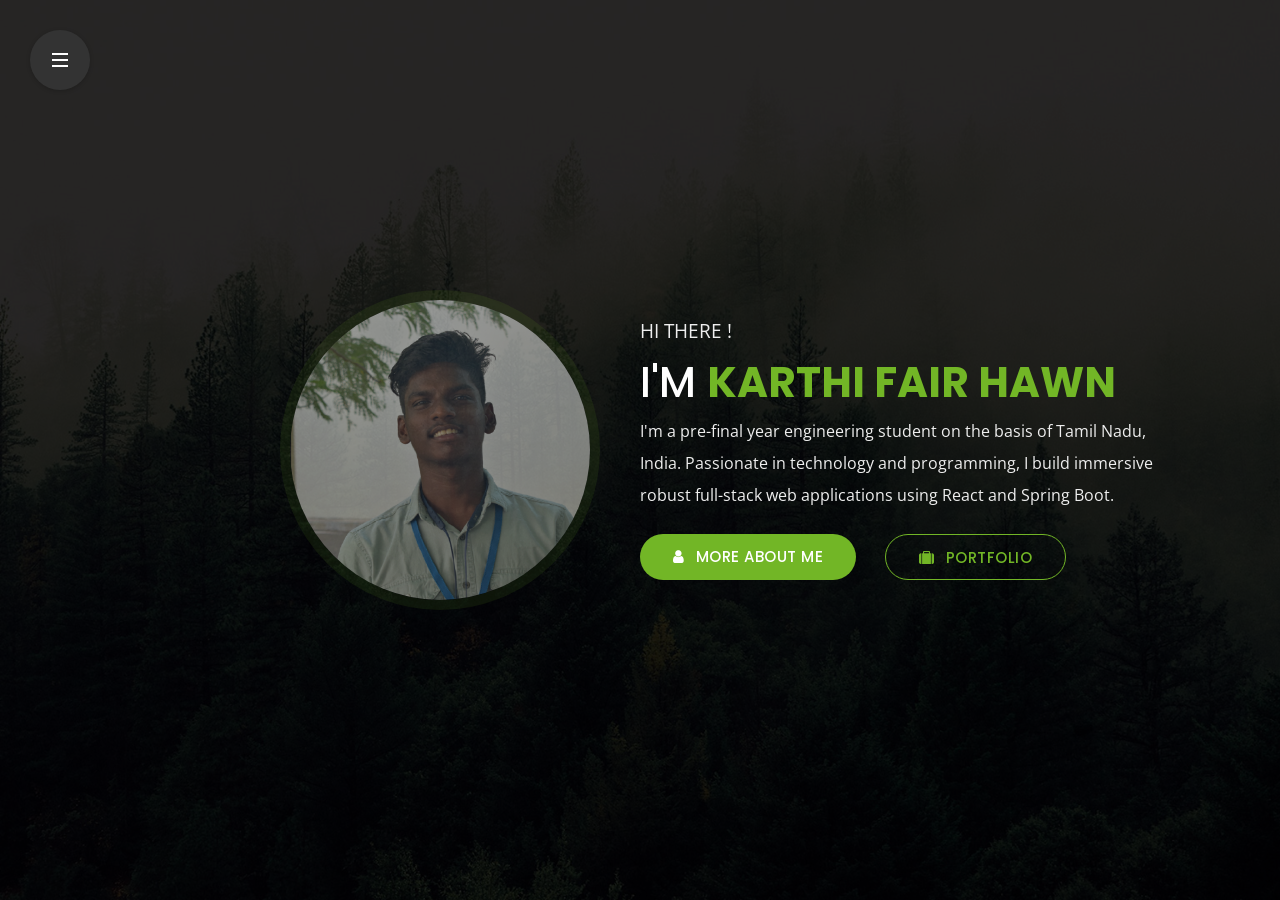
==== Archieve2/index.html @ a0a65388 "Portfolio Version Change" ====
﻿<!DOCTYPE html>
<html lang="en">


<!-- Mirrored from slimhamdi.net/istanbul/demos/index-left-image-light.html by HTTrack Website Copier/3.x [XR&CO'2014], Mon, 26 Apr 2021 11:58:44 GMT -->
<!-- Template Credits to slimhamdi.net/istanbul/demos/index-left-image-light.html  -->
<head>
    <meta charset="utf-8">
    <title>Karthi Fair Hawn</title>
    <meta name="viewport" content="width=device-width, initial-scale=1">

    <!-- Template Google Fonts -->
    <link href="https://fonts.googleapis.com/css?family=Poppins:400,400i,500,500i,600,600i,700,700i,800,800i,900,900i" rel="stylesheet">
    <link href="https://fonts.googleapis.com/css?family=Open+Sans:300,400,600,700" rel="stylesheet">

    <!-- Template CSS Files -->
    <link type="text/css" media="all" href="css/bootstrap.min.css" rel="stylesheet">
    <link type="text/css" media="all" href="css/jquery.animatedheadline.css" rel="stylesheet">
    <link type="text/css" media="all" href="css/font-awesome.min.css" rel="stylesheet">
    <link type="text/css" media="all" href="css/style.css" rel="stylesheet">
    <link type="text/css" media="all" href="css/skins/green.css" rel="stylesheet">
    <!-- Template JS Files -->
    <script src="js/modernizr.js"></script>


</head>

<body class="light dark-header bgimage">
    <div class="page">
        <!-- Live Style Switcher Starts - demo only -->
        
        <!-- Live Style Switcher Ends - demo only -->
        <!-- Header Starts -->
    <header id="header">
		<div class="nav-container">
			<div>
				<!-- Mobile Navigation Starts -->
				<ul id="nav" class="navigation">
					<li class="active">
						<div>
							<a id="link-home" href="#home" class="active">
								<i class="fa fa-home"></i><span>Home</span>
							</a>
						</div>
					</li>
					<li>
						<div>
							<a id="link-about" href="#about">
								<i class="fa fa-user"></i><span>About me</span>
							</a>
						</div>
					</li>
					<li>
						<div>
							<a id="link-work" href="#work">
								<i class="fa fa-briefcase"></i><span>my Portfolio</span>
							</a>
						</div>
					</li>
					<li>
						<div>
							<a id="link-contact" href="#contact">
								<i class="fa fa-envelope-open"></i><span>get in touch</span>
							</a>
						</div>
					</li>
					<li>
						<div>
							<a id="link-blog" href="#blog">
								<i class="fa fa-comments"></i><span>my Blog</span>
							</a>
						</div>
					</li>
				</ul>
				<!-- Mobile Navigation Ends -->
			</div>
		</div>
		<!-- Stretchy Navigation Starts -->
		<div class="cd-stretchy-nav lighter">
			<a class="cd-nav-trigger" href="#0">
				<span aria-hidden="true"></span>
			</a>
			<ul class="stretchy-nav">
				<li class="active"><a class="home" href="#home"><span>Home</span></a></li>
				<li><a href="#about"><span>About</span></a></li>
				<li><a href="#works"><span>Portfolio</span></a></li>
				<li><a href="#contact"><span>Contact</span></a></li>
				<li><a href="#blog"><span>Videos</span></a></li>
			</ul>
			<span aria-hidden="true" class="stretchy-nav-bg"></span>
		</div>
		<!-- Stretchy Navigation Ends -->
    </header>
    <!-- Header Ends -->
        <!-- Main Content Starts -->
        <main id="main">
            <!-- Back To Home Starts [ONLY MOBILE] -->
            <span class="back-mobile" id="back-mobile"><i class="fa fa-arrow-left"></i></span>
            <!-- Back To Home Ends [ONLY MOBILE] -->
            <!-- Home Section Starts -->
            <section id="home" class="active">
                <!-- Text Rotator Starts -->
                <div class="main-text-container">
					<div style="color: rgba(255, 255, 255, 0.7)"><img style="z-index: 1;opacity:0.6;" class="leftimagepicture" src="img/leftimage-light.png" alt="" /></div>
                    <div class="main-text" id="selector">
                        <h3>Hi there !</h3>
                        <h1 class="ah-headline">
					I'm
						<span class="ah-words-wrapper">
							<b class="is-visible">Karthi Fair Hawn</b>
							<b>a web developer</b>
							<b>a java coder</b>							
						</span>
					</h1>
                        <p>I'm a pre-final year engineering student on the basis of Tamil Nadu, India. Passionate in technology and programming, I build immersive robust full-stack web applications using React and Spring Boot.</p>
                        <div class="call-to-actions-home">
                            <div class="text-left">
                                <a href="#about" class="btn link-portfolio-one"><span><i class="fa fa-user"></i>more about me</span></a>
                                <a href="#work" class="btn btn-secondary link-portfolio-two"><span><i class="fa fa-suitcase"></i>portfolio</span></a>
                            </div>
                        </div>
                    </div>
                </div>
                <!-- Text Rotator Ends -->
            </section>
            <!-- Home Section Ends -->
            <!-- About Section Starts -->
            <section id="about">
                <!-- Main Heading Starts -->
                <div class="container page-title text-center">
                    <h2 class="text-center">about <span>me</span></h2>
                    <span class="title-head-subtitle">It’s not a bug. It’s an undocumented feature!</span>
                </div>
                <!-- Main Heading Ends -->
                <div class="container infos">
                    <div class="row personal-info">
                        <!-- Personal Infos Starts -->
                        <div class="col-xl-6 col-lg-6 col-md-12 col-sm-12">
							<div class="image-container">
								<img class="img-fluid d-block" src="img/mine.jpeg"  alt="" />
							</div>
							<p  class="d-block d-md-none">I'm a pre-final year engineering student on the basis of Tamil Nadu, India. Passionate in technology and programming, I build immersive robust full-stack web applications using React and Spring Boot.</p>
						</div>
						<div class="row col-xl-6 col-lg-6 col-md-12">
							<div class="col-xl-6 col-lg-6 col-md-6 col-sm-6">
								<ul class="list-1">
									<li>
										<h6><span class="font-weight-600">First Name</span>Karthi</h6>
									</li>
									<li>
										<h6><span class="font-weight-600">Last Name</span>Fair Hawn</h6>
									</li>
									<li>
										<h6><span class="font-weight-600">Birthdate</span>16 AUG 2002</h6>
									</li>
									<li>
										<h6><span class="font-weight-600">Nationality</span>India</h6>
									</li>
									<!-- <li>
										<h6><span class="font-weight-600">Working on</span>Mistral Solutions(Intern)</h6>
									</li> -->
									
								</ul>
							</div>
							<div class="col-xl-6 col-lg-6 col-md-6 col-sm-6">
								<ul class="list-2">
									<li>
										<h6><span class="font-weight-600">Freelance</span>Available</h6>
									</li>
									<li>
										<h6><span class="font-weight-600">Langages</span>English, Tamil</h6>
									</li>
									<li>
										<h6><span class="font-weight-600">Phone</span>+91 883-885-4240</h6>
									</li>
									<li>
										<h6><span class="font-weight-600">Email</span>karthifairhawn@gmail.com</h6>
									</li>
									<li>
										<h6><span class="font-weight-600">Place</span>Kadayanallur, Tenkasi</h6>
									</li>								
								</ul>
							</div>
							<div class="col-12 resume-btn-container">
								<a href="my_cv.pdf" class="btn btn-resume"><span><i class="fa fa-download"></i>download my cv</span></a>
							</div>
						</div>
                        <!-- Personal Infos Ends -->
                    </div>
                </div>
                <!-- Download CV Starts -->
                <div class="container col-12 mx-auto text-center">
                    <hr class="about-section" />
                </div>
                <!-- Download CV Ends -->
                <!-- Resume Starts -->
                <div class="resume-container">
                    <div class="container">
                        <div class="row">
                            <!-- Experience Starts -->
                            <div class="col-xl-6 col-lg-6 col-md-6">
                                <h2 class="font-weight-600 uppercase title-section">experience</h2>
                                <div class="resume-items">
                                    <!-- Item Starts -->
                                    <div class="item">
                                        <span class="bullet"></span>
                                        <div class="card">
                                            <div class="card-header">
                                                <span class="year"><i class="fa fa-calendar"></i><i class="fa fa-caret-right"></i>April 2021 - June 2021</span>
                                                <span class="d-block font-weight-400 uppercase">
												Full Stack Web Developer  
												<span class="separator"></span>
                                                <span class="font-weight-700">PRASHNOTTAR private ltd.</span>
                                                </span>
                                            </div>
                                            <div class="card-body">
                                                <p>Here at Prashnottar worked with PHP,MySQL and Ajax in Prashnottar's students dashboard. Succesfully published two modules (Practice and Mock test), also worked in some content making for the dashboard.</p>
                                            </div>
                                        </div>
                                    </div>
                                    <!-- Item Ends -->
                                    <!-- Item Starts -->
                                    <div class="item">
                                        <span class="bullet"></span>
                                        <div class="card">
                                            <div class="card-header">
                                                <span class="year"><i class="fa fa-calendar"></i><i class="fa fa-caret-right"></i>November 2021 - April 2022</span>
                                                <span class="d-block font-weight-400 uppercase">
												Software Developer Intern
												<span class="separator"></span>
                                                <span class="font-weight-700">Mistral Solutions.</span>
                                                </span>
                                            </div>
                                            <div class="card-body">
                                                <p>For the first month worked with react and some api's, then later moved on to Robot Operating System there developed a clone of turtle simulator and now working on object detection using Python opencv.</p>
                                            </div>
                                        </div>
                                    </div>
                                    <!-- Item Ends -->
                                    <!-- Item Starts -->
                                    <div class="item">
                                        <span class="bullet"></span>
                                        <div class="card">
                                            <div class="card-header">
                                                <span class="year"><i class="fa fa-calendar"></i><i class="fa fa-caret-right"></i>September 2022 - Present</span>
                                                <span class="d-block font-weight-400 uppercase">
												Project Trainee 
												<span class="separator"></span>
                                                <span class="font-weight-700">ZOHO Corporation, Chennai</span>
                                                </span>
                                            </div>
                                            <div class="card-body">
                                                <p>Took the journey as Project Trainee in `CRM Plus` team which one of great prodcut of Zoho and facing challenging problems on the go.</p>
                                            </div>
                                        </div>
                                    </div>

                                    <div class="item" >
                                        <span class="bullet"></span>
                                        <div class="card" style="color: rgba(0,0,0,0.3)">
                                            <div class="card-header">
                                                <span class="year"><i class="fa fa-calendar"></i><i class="fa fa-caret-right"></i>20XX - 20XX</span>
                                                <span class="d-block font-weight-400 uppercase">
												    Wait for it.
												<span class="separator"></span>
                                                <span class="font-weight-700">Privacy Prevention.</span>
                                                </span>
                                            </div>
                                            <div class="card-body">
                                                <p>The upcoming is preparing on workshop, getting nos, hydralyics, stingers and much more.</p>
                                            </div>
                                        </div>
                                    </div>


                                    <!-- Item Ends -->
                                    <!-- Item Starts -->
                                    <!-- <div class="item">
                                        <span class="bullet"></span>
                                        <div class="card">
                                            <div class="card-header">
                                                <span class="year"><i class="fa fa-calendar"></i><i class="fa fa-caret-right"></i>2010 - 2014</span>
                                                <span class="d-block font-weight-400 uppercase">
												Consultant
												<span class="separator"></span>
                                                <span class="font-weight-700">Google</span>
                                                </span>
                                            </div>
                                            <div class="card-body">
                                                <p>Lorem ipsum dolor sit amet, consectetuer adipiscing elit, sed diam nonummy nibh euismod tincidunt ut laoreet diam nonummy.</p>
                                            </div>
                                        </div>
                                    </div> -->
                                    <!-- Item Ends -->
                                </div>

                            </div>
                            <!-- Experience Ends -->
                            <!-- Education Starts -->
                            <div class="col-xl-6 col-lg-6 col-md-6 skills-container">
                                <h2 class="font-weight-600 uppercase title-section">Education</h2>
                                <div class="resume-items">
                                    <!-- Item Starts -->
                                    <div class="item">
                                        <span class="bullet"></span>
                                        <div class="card">
                                            <div class="card-header">
                                                <span class="year"><i class="fa fa-calendar"></i><i class="fa fa-caret-right"></i>2019 - 2023(Expected) </span>
                                                <span class="d-block font-weight-400 uppercase">
												B.E computer science and engineering (8.14 CGPA)
												<span class="separator"></span>
                                                <span class="font-weight-700">National Engineering College, Kovilpatti</span>
                                                </span>
                                            </div>
                                            <!-- <div class="card-body">
                                                <p>Lorem ipsum dolor sit amet, consectetuer adipiscing elit, sed diam nonummy nibh euismod tincidunt ut laoreet diam nonummy.</p>
                                            </div> -->
                                        </div>
                                    </div>
                                    <!-- Item Ends -->
                                    <!-- Item Starts -->
                                    <div class="item">
                                        <span class="bullet"></span>
                                        <div class="card">
                                            <div class="card-header">
                                                <span class="year"><i class="fa fa-calendar"></i><i class="fa fa-caret-right"></i>2016 - 2017</span>
                                                <span class="d-block font-weight-400 uppercase">
												SSLC  (81.5%)
												<span class="separator"></span>
                                                <span class="font-weight-700">Bharath Montessori Matric Hr.Sec School, Courtallam, Tamil Nadu 
                                                </span>
                                                </span>
                                            </div>
                                            <!-- <div class="card-body">
                                                <p>Lorem ipsum dolor sit amet, consectetuer adipiscing elit, sed diam nonummy nibh euismod tincidunt ut laoreet diam nonummy.</p>
                                            </div> -->
                                        </div>
                                    </div>
                                    <!-- Item Ends -->
                                    <!-- Item Starts -->
                                    <div class="item">
                                        <span class="bullet"></span>
                                        <div class="card">
                                            <div class="card-header">
                                                <span class="year"><i class="fa fa-calendar"></i><i class="fa fa-caret-right"></i>2018 - 2019</span>
                                                <span class="d-block font-weight-400 uppercase">
												HSC  (75.5%)
												<span class="separator"></span>
                                                <span class="font-weight-700">Bharath Montessori Matric Hr.Sec School, Courtallam, Tamil Nadu 
                                                </span>
                                                </span>
                                            </div>
                                            <!-- <div class="card-body">
                                                <p>Lorem ipsum dolor sit amet, consectetuer adipiscing elit, sed diam nonummy nibh euismod tincidunt ut laoreet diam nonummy.</p>
                                            </div> -->
                                        </div>
                                    </div>
                                    <!-- Item Ends -->
                                </div>
                            </div>
                            <!-- Education Ends -->
                        </div>
                        <!-- Skills Starts -->
                        <div class="row">
                            <!-- Skill Bar Starts -->
                            <div class="col-12">
                                <h2 class="font-weight-600 uppercase title-section skills-title">skills</h2>
                            </div>
							<!-- Skill Bar Starts -->
                            <div class="col-12 col-sm-6 col-md-4">
                                <span class="skill-text">HTML/CSS</span>
                                <div class="chart-bar">
                                    <span class="item-progress" data-percent="75" style="width: 75%;"></span>
                                    <span class="percent" style="right: calc(25% - 21px);">75%<div class="arrow"></div></span>
                                </div>
                            </div>
                            <!-- Skill Bar Ends -->
                            <!-- Skill Bar Starts -->
                            <div class="col-12 col-sm-6 col-md-4">
                                <span class="skill-text">javascript</span>
                                <div class="chart-bar">
                                    <span class="item-progress" data-percent="60" style="width: 60%;"></span>
                                    <span class="percent" style="right: calc(40% - 21px);">60%<div class="arrow"></div></span>
                                </div>
                            </div>
                            <!-- Skill Bar Ends -->
                            <!-- Skill Bar Starts -->
                            <div class="col-12 col-sm-6 col-md-4">
                                <span class="skill-text">Spring Boot</span>
                                <div class="chart-bar">
                                    <span class="item-progress" data-percent="75" style="width: 75%;"></span>
                                    <span class="percent" style="right: calc(25% - 21px);">75%<div class="arrow"></div></span>
                                </div>
                            </div>
                            <!-- Skill Bar Ends -->
                            <!-- Skill Bar Starts -->
                            <div class="col-12 col-sm-6 col-md-4">
                                <span class="skill-text">Bootstrap</span>
                                <div class="chart-bar">
                                    <span class="item-progress" data-percent="65" style="width: 65%;"></span>
                                    <span class="percent" style="right: calc(35% - 21px);">65%<div class="arrow"></div></span>
                                </div>
                            </div>
                            <!-- Skill Bar Ends -->
                            <!-- Skill Bar Starts -->
                            <div class="col-12 col-sm-6 col-md-4">
                                <span class="skill-text">PHP</span>
                                <div class="chart-bar">
                                    <span class="item-progress" data-percent="60" style="width: 60%;"></span>
                                    <span class="percent" style="right: calc(40% - 21px);">60%<div class="arrow"></div></span>
                                </div>
                            </div>
                            <!-- Skill Bar Ends -->
                            <!-- Skill Bar Starts -->
                            <div class="col-12 col-sm-6 col-md-4">
                                <span class="skill-text">React JS</span>
                                <div class="chart-bar">
                                    <span class="item-progress" data-percent="80" style="width: 80%;"></span>
                                    <span class="percent" style="right: calc(20% - 21px);">80%<div class="arrow"></div></span>
                                </div>
                            </div>
                            <!-- Skill Bar Ends -->
							<!-- Skill Bar Starts -->
                            <div class="col-12 col-sm-6 col-md-4">
                                <span class="skill-text">Penetration Testing</span>
                                <div class="chart-bar">
                                    <span class="item-progress" data-percent="60" style="width: 60%;"></span>
                                    <span class="percent" style="right: calc(40% - 21px);">60%<div class="arrow"></div></span>
                                </div>
                            </div>
                            <!-- Skill Bar Ends -->
							<!-- Skill Bar Starts -->
                            <div class="col-12 col-sm-6 col-md-4">
                                <span class="skill-text">Linux</span>
                                <div class="chart-bar">
                                    <span class="item-progress" data-percent="75" style="width: 75%;"></span>
                                    <span class="percent" style="right: calc(25% - 21px);">75%<div class="arrow"></div></span>
                                </div>
                            </div>
                            <!-- Skill Bar Ends -->
                            
							<!-- Skill Bar Starts -->
                            <div class="col-12 col-sm-6 col-md-4">
                                <span class="skill-text">Java</span>
                                <div class="chart-bar">
                                    <span class="item-progress" data-percent="80" style="width: 80%;"></span>
                                    <span class="percent" style="right: calc(20% - 21px);">80%<div class="arrow"></div></span>
                                </div>
                            </div>
                            <!-- Skill Bar Ends -->
                        </div>
                        <!-- Skills Starts -->
                    </div>

                    <!-- Resume Ends -->
                </div>
            </section>
            <!-- About Section Ends -->
            <!-- Portfolio Section Starts -->
            <section id="work">
                <div class="portfolio-container">
                    <!-- Main Heading Starts -->
                    <div class="container page-title text-center">
                        <h2 class="text-center">my <span>portfolio</span></h2>
						<span class="title-head-subtitle">All of the below projects are available at my gtihub - @karthifairhawn</span>
                    </div>
                    <!-- Main Heading Ends -->
                    <div class="portfolio-section">
                        <div class="container cd-container">
                            <div>
                                <!-- Portfolio Items Starts -->
                                <ul class="row" id="portfolio-items">
                                    <!-- Portfolio Item Starts -->
                                    <li class="col-12 col-md-6 col-lg-4">
                                        <a href="#0" data-type="project-1">
                                            <img style="height:185px;width:100%"  src="img/projects/Projects/gomus.png" alt="Project" class="img-fluid">
                                            <div><span>Chatting Application</span>
                                            </div>
                                        </a>
                                    </li>
                                    <!-- Portfolio Item Ends -->
                                    <!-- Portfolio Item Starts -->
                                    <li class="col-12 col-md-6 col-lg-4">
                                        <a href="#0" data-type="weather-app">
                                            <img style="border: 1px solid #252525;height:185px" src="img/projects/Projects/weather.png" alt="Project" class="img-fluid">
                                            <div><span>Weather App</span>
                                            </div>
                                        </a>
                                    </li>
                                    <!-- Portfolio Item Ends -->
                                    <!-- Portfolio Item Starts -->
                                    <li class="col-12 col-md-6 col-lg-4">
                                        <a href="#0" data-type="pizza">
                                            <img src="img/projects/Projects/pizza.png" alt="Project" class="img-fluid">
                                            <div><span>Pizza Store</span>
                                            </div>
                                        </a>
                                    </li>
                                    <!-- Portfolio Item Ends -->
                                    <!-- Portfolio Item Starts -->
                                    <li class="col-12 col-md-6 col-lg-4">
                                        <a href="#0" data-type="node-live-chat">
                                            <img src="img/projects/Projects/fundsho.png" alt="Project" class="img-fluid">
                                            <div><span>Fundraising App</span></div>
                                        </a>
                                    </li>
                                    <!-- Portfolio Item Ends -->       
                                    <li class="col-12 col-md-6 col-lg-4">
                                        <a href="#0" data-type="alumni-event-management">
                                            <img src="img/projects/Projects/alumni.png" alt="Project" class="img-fluid">
                                            <div><span>Alumni Event Management</span></div>
                                        </a>
                                    </li>

                                    <li class="col-12 col-md-6 col-lg-4">
                                        <a href="#0" data-type="fundsho-api">
                                            <img src="img/projects/Projects/fundsho-api.png" alt="Project" class="img-fluid">
                                            <div><span>Rest API for Crowdfunding App</span></div>
                                        </a>
                                    </li>
                                    <!-- Portfolio Item Ends -->                               
                                </ul>
                                <!-- Portfolio Items Ends -->
                            </div>
                        </div>
                    </div>
					<!-- PORTFOLIO OVERLAY STARTS -->
					<div class="portfolio-overlay"></div>
					<!-- PORTFOLIO OVERLAY ENDS -->
                </div>
                <!-- Portfolio Project Content Starts -->
                <div class="project-info-container project-1">
                    <!-- Main Content Starts -->
                    <div class="project-info-main-content">
                        <img src="img/projects/Projects/gomus.png" alt="Project Image">
                    </div>
                    <!-- Main Content Ends -->
                    <!-- Project Details Starts -->
                    <div class="projects-info row">
                        <div class="col-12 col-sm-6 p-none">
                            <h3 class="font-weight-600 uppercase">PHP Chat App</h3>
                            <ul class="project-details">
                                <li><i class="fa fa-file-text-o"></i><span class="font-weight-400 project-label"> Project </span>: <span class="font-weight-600 uppercase">Live Chat App</span>
                                </li>
                                <li><i class="fa fa-user-o"></i><span class="font-weight-400 project-label"> Design Idea </span>: <span class="font-weight-600 uppercase">Youtube : Nepal Coder</span>
                                </li>
                                <li><i class="fa fa-hourglass-o"></i><span class="font-weight-400 project-label"> Duration </span>: <span class="font-weight-600 uppercase">1 month</span>
                                </li>
                                <li><i class="fa fa-code"></i> <span class="font-weight-400 project-label"> Technologies</span> : <span class="font-weight-600 uppercase">PHP, Ajax, MySQL</span>
                                </li>

                            </ul>
                            <a href="https://phpchatapp.karthifairhawn.in" class="btn"><span><i class="fa fa-external-link"></i>preview</span></a>
                        </div>
                        <div class="col-6 p-none text-right">
                            <a href="#" class="btn btn-secondary close-project"><span><i class="fa fa-close"></i>Close</span></a>
                        </div>
                    </div>
                    <!-- Project Details Ends -->
                </div>

                <div class="project-info-container weather-app">
                    <!-- Main Content Starts -->
                    <div class="project-info-main-content">
                        <img src="img/projects/Projects/weather.png" alt="Project Image">
                    </div>
                    <!-- Main Content Ends -->
                    <!-- Project Details Starts -->
                    <div class="projects-info row">
                        <div class="col-12 col-sm-6 p-none">
                            <h3 class="font-weight-600 uppercase">Weather App</h3>
                            <ul class="project-details">
                                <li><i class="fa fa-file-text-o"></i><span class="font-weight-400 project-label"> Project </span>: <span class="font-weight-600 uppercase">React Weather App</span>
                                </li>
                                <li><i class="fa fa-user-o"></i><span class="font-weight-400 project-label"> Github </span>: <span class="font-weight-600 uppercase"> <a href=https://github.com/karthifairhawn/Weather-Forecasting-React""> Open Git</a></span>
                                </li>
                                <li><i class="fa fa-hourglass-o"></i><span class="font-weight-400 project-label"> Build on </span>: <span class="font-weight-600 uppercase">Mistral Internship</span>
                                </li>
                                <li><i class="fa fa-code"></i> <span class="font-weight-400 project-label"> Technologies</span> : <span class="font-weight-600 uppercase">Node,React and Open Weather API</span>
                                </li>

                            </ul>
                            <a href="http://forecast.karthifairhawn.in/" class="btn"><span><i class="fa fa-external-link"></i>preview</span></a>
                        </div>
                        <div class="col-6 p-none text-right">
                            <a href="#" class="btn btn-secondary close-project"><span><i class="fa fa-close"></i>Close</span></a>
                        </div>
                    </div>
                    <!-- Project Details Ends -->
                </div>

                <div class="project-info-container pizza">
                    <!-- Main Content Starts -->
                    <div class="project-info-main-content">
                        <img src="img/projects/Projects/pizza.png" alt="Project Image">
                    </div>
                    <!-- Main Content Ends -->
                    <!-- Project Details Starts -->
                    <div class="projects-info row">
                        <div class="col-12 col-sm-6 p-none">
                            <h3 class="font-weight-600 uppercase">Simple Pizza Store</h3>
                            <ul class="project-details">
                                <li><i class="fa fa-file-text-o"></i><span class="font-weight-400 project-label"> Description </span>: <span class="font-weight-600 uppercase">Made simple pizza app to understand the basics of PHP and MySQL.</span>
                                </li>
                                <li><i class="fa fa-user-o"></i><span class="font-weight-400 project-label"> Github </span>: <span class="font-weight-600 uppercase"> <a href="https://github.com/karthifairhawn/Pizza_Store_PHP"> Open Git</a></span>
                                </li>
                                <li><i class="fa fa-hourglass-o"></i><span class="font-weight-400 project-label"> Build on </span>: <span class="font-weight-600 uppercase">Tutorial by The Net Ninja</span>
                                </li>
                                <li><i class="fa fa-code"></i> <span class="font-weight-400 project-label"> Technologies</span> : <span class="font-weight-600 uppercase">PHP and MySQL</span>
                                </li>

                            </ul>
                            <a href="http://pizza.karthifairhawn.in/" class="btn"><span><i class="fa fa-external-link"></i>preview</span></a>
                        </div>
                        <div class="col-6 p-none text-right">
                            <a href="#" class="btn btn-secondary close-project"><span><i class="fa fa-close"></i>Close</span></a>
                        </div>
                    </div>
                    <!-- Project Details Ends -->
                </div>

                <div class="project-info-container node-live-chat">
                    <!-- Main Content Starts -->
                    <div class="project-info-main-content">
                        <img src="img/projects/Projects/fundsho.png" alt="Project Image">
                    </div>
                    <!-- Main Content Ends -->
                    <!-- Project Details Starts -->
                    <div class="projects-info row">
                        <div class="col-12 col-sm-6 p-none">
                            <h3 class="font-weight-600 uppercase">Educational Crowdfunding.</h3>
                            <ul class="project-details">
                                <li><i class="fa fa-file-text-o"></i><span class="font-weight-400 project-label"> Description </span>: <span class="font-weight-600 uppercase">A prototype where users can raise new request for donation and all other users can donate to a particular user. Integerated with a wallet for better fund transaction. </span>
                                </li>

                                <li><i class="fa fa-user-o"></i><span class="font-weight-400 project-label"> Github </span>: <span class="font-weight-600 uppercase"> <a href="https://github.com/karthifairhawn/Fundsho-Crowdfunding-Frontend"> Open Frontend Git</a></span></li>
                                <li><i class="fa fa-user-o"></i><span class="font-weight-400 project-label"> Github </span>: <span class="font-weight-600 uppercase"> <a href="https://github.com/karthifairhawn/Fundsho-Crowdfunding-Backend"> Open Backend Git</a></span></li>

                                <li><i class="fa fa-hourglass-o"></i><span class="font-weight-400 project-label"> Build on </span>: <span class="font-weight-600 uppercase">Product Development Lab. </span>
                                </li>
                                <li><i class="fa fa-code"></i> <span class="font-weight-400 project-label"> Technologies</span> : <span class="font-weight-600 uppercase">ReactJS, Spring boot with Postgres.</span>
                                </li>

                            </ul>
                            <a href="http://pizza.karthifairhawn.in/" class="btn"><span><i class="fa fa-external-link"></i>preview</span></a>
                        </div>
                        <div class="col-6 p-none text-right">
                            <a href="#" class="btn btn-secondary close-project"><span><i class="fa fa-close"></i>Close</span></a>
                        </div>
                    </div>
                    <!-- Project Details Ends -->
                </div>
                <!-- Portfolio Project Content Ends -->
                <div class="project-info-container fundsho-api">
                    <!-- Main Content Starts -->
                    <div class="project-info-main-content">
                        <img src="img/projects/Projects/fundsho-api.png" alt="Project Image">
                    </div>
                    <!-- Main Content Ends -->
                    <!-- Project Details Starts -->
                    <div class="projects-info row">
                        <div class="col-12 col-sm-6 p-none">
                            <h3 class="font-weight-600 uppercase">Rest API for Fundraising App</h3>
                            <ul class="project-details">
                                <li><i class="fa fa-file-text-o"></i><span class="font-weight-400"> Description </span>: <span class="font-weight-600">
                                    Made the backend of Fundraising app as API in spring boot and documented with open API v3.0 and available on use with swagger testing tool.
                                </span>
                                </li>

                                <li><i class="fa fa-hourglass-o"></i><span class="font-weight-400 project-label"> Build for </span>: <span class="font-weight-600 uppercase">Product Development Lab. </span>
                                </li>
                                <li><i class="fa fa-code"></i> <span class="font-weight-400 project-label"> Technologies</span> : <span class="font-weight-600 uppercase">ReactJS, Spring boot with Postgres.</span>
                                </li>
                                <li><i class="fa fa-code"></i> <span class="font-weight-400 project-label"> Deployed at</span> : <span class="font-weight-600 uppercase">Heroku and Vercel.</span>
                                </li>

                            </ul>
                            <a href="https://fundshop-api.herokuapp.com/swagger-ui/index.html" class="btn"><span><i class="fa fa-external-link"></i>preview</span></a>
                        </div>
                        <div class="col-6 p-none text-right">
                            <a href="#" class="btn btn-secondary close-project"><span><i class="fa fa-close"></i>Close</span></a>
                        </div>
                    </div>
                    <!-- Project Details Ends -->
                </div>

                <div class="project-info-container alumni-event-management">
                    <!-- Main Content Starts -->
                    <div class="project-info-main-content">
                        <img src="img/projects/Projects/alumni.png" alt="Project Image">
                    </div>
                    <!-- Main Content Ends -->
                    <!-- Project Details Starts -->
                    <div class="projects-info row">
                        <div class="col-12 col-sm-6 p-none">
                            <h3 class="font-weight-600 uppercase">Alumni Event Management</h3>
                            <ul class="project-details">
                                <li><i class="fa fa-file-text-o"></i><span class="font-weight-400"> Description </span>: <span class="font-weight-600">
                                    Application to store events being done by nec alumni's inside NEC campus, Where we can also store all images took on that event.

                                </span>
                                </li>

                                <li><i class="fa fa-hourglass-o"></i><span class="font-weight-400 project-label"> Build on </span>: <span class="font-weight-600 uppercase">June 2022. </span>
                                </li>
                                <li><i class="fa fa-code"></i> <span class="font-weight-400 project-label"> Technologies</span> : <span class="font-weight-600 uppercase">ReactJS, Spring boot with Postgres.</span>
                                </li>

                            </ul>
                            <a href="https://alumni-nec.vercel.app" class="btn"><span><i class="fa fa-external-link"></i>preview</span></a>
                        </div>
                        <div class="col-6 p-none text-right">
                            <a href="#" class="btn btn-secondary close-project"><span><i class="fa fa-close"></i>Close</span></a>
                        </div>
                    </div>
                    <!-- Project Details Ends -->
                </div>

                

                <!-- Portfolio Project Content Starts -->
                <div class="project-info-container project-2">
                    <!-- Main Content Starts -->
                    <div class="project-info-main-content">
                        <div class="videocontainer">
                            <iframe class="youtube-video" src="https://www.youtube.com/embed/EtTE86dSI78?enablejsapi=1&amp;version=3&amp;playerapiid=ytplayer" allowfullscreen></iframe>
                        </div>
                    </div>
                    <!-- Main Content Ends -->
                    <!-- Project Details Starts -->
                    <div class="projects-info row">
                        <div class="col-12 col-sm-6 p-none">
                            <h3 class="font-weight-600 uppercase">Weather App </h3>
                            <ul class="project-details">
                                
                                
                                <li><i class="fa fa-user-o"></i><span class="font-weight-400 project-label"> Technologies: </span>: <span class="font-weight-600 uppercase">Node, React</span>
                                </li>
                                <li><i class="fa fa-hourglass-o"></i><span class="font-weight-400 project-label"> Created on: </span>: <span class="font-weight-600 uppercase">March 17 2022</span>
                                </li>
                                <li><i class="fa fa-code"></i> <span class="font-weight-400 project-label"> Github: </span> : <span class="font-weight-600 uppercase"> <a href="github.com/karthifairhawn/Weather-Forecasting-React">Open Git</a> </span>
                                </li>
                                
                            </ul>
                            <a href="http://forecast.karthifairhawn.in/" class="btn"><span><i class="fa fa-external-link"></i>preview</span></a>
                        </div>
                        <div class="col-6 p-none text-right">
                            <a href="#" class="btn btn-secondary close-project"><span><i class="fa fa-close"></i>Close</span></a>
                        </div>
                    </div>
                    <!-- Project Details Ends -->
                </div>
                <!-- Portfolio Project Content Ends -->
                
                <!-- Portfolio Project Content Starts -->
                <div class="project-info-container project-4">
                    <!-- Main Content Starts -->
                    <div class="project-info-main-content">
                        <video id="video" class="responsive-video" controls poster="img/projects/project-6.jpg">
                            <source src="img/projects/video.mp4" type="video/mp4">
                        </video>
                    </div>
                    <!-- Main Content Ends -->
                    <!-- Project Details Starts -->
                    <div class="projects-info row">
                        <div class="col-12 col-sm-6 p-none">
                            <h3 class="font-weight-600 uppercase">Video Format</h3>
                            <ul class="project-details">
                                <li><i class="fa fa-file-text-o"></i><span class="font-weight-400 project-label"> Project </span>: <span class="font-weight-600 uppercase">Website</span>
                                </li>
                                <li><i class="fa fa-user-o"></i><span class="font-weight-400 project-label"> Client </span>: <span class="font-weight-600 uppercase">Envato</span>
                                </li>
                                <li><i class="fa fa-hourglass-o"></i><span class="font-weight-400 project-label"> Duration </span>: <span class="font-weight-600 uppercase">3 months</span>
                                </li>
                                <li><i class="fa fa-code"></i> <span class="font-weight-400 project-label"> Technologies</span> : <span class="font-weight-600 uppercase">html, javascript</span>
                                </li>
                                <li><i class="fa fa-money"></i> <span class="font-weight-400 project-label"> Budget</span> : <span class="font-weight-600 uppercase">1550 USD</span>
                                </li>
                            </ul>
                            <a href="#" class="btn"><span><i class="fa fa-external-link"></i>preview</span></a>
                        </div>
                        <div class="col-6 p-none text-right">
                            <a href="#" class="btn btn-secondary close-project"><span><i class="fa fa-close"></i>Close</span></a>
                        </div>
                    </div>
                    <!-- Project Details Ends -->
                </div>

                <span class="back-mobile close-project"><i class="fa fa-arrow-left"></i></span>
            </section>
            <!-- Portfolio Section Ends -->
            <!-- Contact Section Starts -->
            <section id="contact">
                <div class="contact-container">
                    <!-- Main Heading Starts -->
                    <div class="container page-title text-center">
                        <h2 class="text-center">get <span>in touch</span></h2>
						<span class="title-head-subtitle">I’m always open to discussing product design work or partnerships.</span>
                    </div>
                    <!-- Main Heading Ends -->
                    <div class="container">
                        <div class="row contact">
                            <!-- Contact Infos Starts -->
                            <div class="col-12 col-md-4 col-xl-4 leftside">
                                <ul class="custom-list">
                                    <li>
                                        <h6 class="font-weight-600"> <span class="contact-title">Phone</span><i class="fa fa-whatsapp"></i><span class="contact-content">+91 883 885 4240</span></h6>
                                    </li>
                                    <li>
                                        <h6 class="font-weight-600"> <span class="contact-title">email</span><i class="fa fa-envelope-o fs-14"></i><span class="contact-content">karthifairhawn@gmail.com</span></h6>

                                    </li>
                                    <li>
                                        <h6 class="font-weight-600"><span class="contact-title">instagram</span><i class="fa fa-instagram"></i><span class="contact-content">karthifairhawn</span></h6>

                                    </li>
                                    <li>
                                        <h6 class="font-weight-600"><span class="contact-title">github </span><i class="fa fa-github"></i><span class="contact-content">github.com/karthifairhawn</span></h6>
                                    </li>
                                </ul>

                                <!-- Social Media Profiles Starts -->

                                <div class="social">
                                    <h6 class="font-weight-600 uppercase">Social Profiles</h6>
                                    <ul class="list-inline social social-intro text-center p-none">
                                        <li class="facebook"><a title="Facebook" href="facebook.com/user/karthifairhawn"><i class="fa fa-facebook"></i></a>
                                        </li>
                                        <li class="twitter"><a title="Twitter" href="https://twitter.com/karthifairhawn_"><i class="fa fa-twitter"></i></a>
                                        </li>
                                        <li class="youtube"><a title="Youtube" href="https://www.youtube.com/channel/UCTfbIinvBNevLPgod9SmDuA"><i class="fa fa-youtube"></i></a>
                                        </li>                                                                
                                    </ul>
                                </div>
                                <!-- Social Media Profiles Ends -->
                            </div>
                            <!-- Contact Infos Ends -->
                            <!-- Contact Form Starts -->
                            <div class="col-12 col-md-8 col-xl-8 rightside">
                                <p>
                                    If you have any suggestion, project or even you want to say Hello.. please fill out the form below and I will reply you shortly.
                                </p>
                                <form class="contactform" method="post" action="http://slimhamdi.net/istanbul/demos/php/process-form.php">
                                    <div class="row">
                                        <!-- Name Field Starts -->
                                        <div class="form-group col-xl-6"> <i class="fa fa-user prefix"></i>
                                            <input id="name" name="name" type="text" class="form-control" placeholder="YOUR NAME" required>
                                        </div>
                                        <!-- Name Field Ends -->
                                        <!-- Email Field Starts -->
                                        <div class="form-group col-xl-6"> <i class="fa fa-envelope prefix"></i>
                                            <input id="email" type="email" name="email" class="form-control" placeholder="YOUR EMAIL" required>
                                        </div>
                                        <!-- Email Field Ends -->
                                        <!-- Comment Textarea Starts -->
                                        <div class="form-group col-xl-12"> <i class="fa fa-comments prefix"></i>
                                            <textarea id="comment" name="comment" class="form-control" placeholder="YOUR MESSAGE" required></textarea>
                                        </div>
                                        <!-- Comment Textarea Ends -->
                                    </div>
                                    <!-- Submit Form Button Starts -->
                                    <div class="submit-form">
                                        <button class="btn button-animated" type="submit" name="send"><span><i class="fa fa-send"></i> Send Message</span></button>
                                    </div>
                                    <!-- Submit Form Button Ends -->
                                    <div class="form-message"> <span class="output_message text-center font-weight-600 uppercase"></span>
                                    </div>
                                </form>
                            </div>
                            <!-- Contact Form Ends -->

                        </div>
                    </div>
                </div>
            </section>
            <!-- Contact Section Ends -->
            <!-- Blog Section Starts -->
            <section id="blog">
                <div class="container page-title text-center">
                    <h2 class="text-center">latest <span>videos</span></h2>
					<span class="title-head-subtitle">videos made by me in youtube in my native language</span>
                </div>
                <div class="container">
                    <div class="row">
                        <!-- Article Starts -->
                        <div class="col-12 col-sm-6">
                            <article>
                                <!-- Figure Starts -->
                                <figure class="blog-figure">
                                    <a href="blog-post.html">
                                        <img class="img-fluid" src="http://i3.ytimg.com/vi/iGuxp_IFwJo/maxresdefault.jpg" alt="">
                                    </a>
                                    <div class="post-date"> <span>23</span>
                                        <span>05/21</span>
                                    </div>
                                </figure>
                                <!-- Figure Ends -->
                                <a href="https://www.youtube.com/watch?v=iGuxp_IFwJo&t=7s">
                                    <h4>How to do Amazon Carding | Carding Tutorial Tamil | Tamil Tech Tricks || CTS
                                    </h4>
                                </a>
                                <!-- Excerpt Starts -->
                                <div class="blog-excerpt">
                                    <!-- <p>Lorem ipsum dolor sit amet, consectetur adipiscing elit. Sed blandit massa vel mauris Lorem ...</p> -->
                                    <a href="https://www.youtube.com/watch?v=iGuxp_IFwJo" class="btn readmore"><span>Watch Video</span></a>
                                </div>
                                <!-- Excerpt Ends -->
                            </article>
                        </div>
                        <!-- Article Ends -->
                        <!-- Article Starts -->
                        <div class="col-12 col-sm-6">
                            <article>
                                <!-- Figure Starts -->
                                <figure class="blog-figure">
                                    <a href="blog-post.html">
                                        <img class="img-fluid" src="http://i3.ytimg.com/vi/5hMFc0w1-Co/maxresdefault.jpg" alt="">
                                    </a>
                                    <div class="post-date"> <span>28</span>
                                        <span>09/20</span>
                                    </div>
                                </figure>
                                <!-- Figure Ends -->
                                <a href="https://www.youtube.com/watch?v=5hMFc0w1-Co">
                                    <h4>How to Access Dark Web Safely || Other side of Internet Tamil || TOR tutorial Tamil || CTS
                                    </h4>
                                </a>
                                <!-- Excerpt Starts -->
                                <div class="blog-excerpt">
                                    <!-- <p>Lorem ipsum dolor sit amet, consectetur adipiscing elit. Sed blandit massa vel mauris Lorem ...</p> -->
                                    <a href="https://www.youtube.com/watch?v=5hMFc0w1-Co" class="btn readmore"><span>Watch Video</span></a>
                                </div>
                                <!-- Excerpt Ends -->
                            </article>
                        </div>
                        <!-- Article Ends -->
                        <!-- Article Starts -->
                        <div class="col-12 col-sm-6">
                            <article>
                                <!-- Figure Starts -->
                                <figure class="blog-figure">
                                    <a href="">
                                        <img class="img-fluid" src="http://i3.ytimg.com/vi/AzstIrbx0Mc/maxresdefault.jpg" alt="">
                                    </a>
                                    <div class="post-date"> <span>20</span>
                                        <span>09/20</span>
                                    </div>
                                </figure>
                                <!-- Figure Ends -->
                                <a href="https://www.youtube.com/watch?v=AzstIrbx0Mc">
                                    <h4>Top 5 Mind Blowing Websites for Students || Tech in Tamil || Cyber Tech Studio
                                    </h4>
                                </a>
                                <!-- Excerpt Starts -->
                                <div class="blog-excerpt">
                                    <!-- <p>Lorem ipsum dolor sit amet, consectetur adipiscing elit. Sed blandit massa vel mauris Lorem ...</p> -->
                                    <a href="https://www.youtube.com/watch?v=AzstIrbx0Mc" class="btn readmore"><span>Watch Video</span></a>
                                </div>
                                <!-- Excerpt Ends -->
                            </article>
                        </div>
                        <!-- Article Ends -->
                        <!-- Article Starts -->
                        <div class="col-12 col-sm-6">
                            <article>
                                <!-- Figure Starts -->
                                <figure class="blog-figure">
                                    <a href="blog-post.html">
                                        <img class="img-fluid" src="http://i3.ytimg.com/vi/EtTE86dSI78/maxresdefault.jpg" alt="">
                                    </a>
                                    <div class="post-date"> <span>01</span>
                                        <span>09/20</span>
                                    </div>
                                </figure>
                                <!-- Figure Ends -->
                                <a href="https://www.youtube.com/watch?v=EtTE86dSI78">
                                    <h4>Create android app within second (Go Native) Tamil || Cyber Tech Studio
                                    </h4>
                                </a>
                                <!-- Excerpt Starts -->
                                <div class="blog-excerpt">
                                    <!-- <p>Lorem ipsum dolor sit amet, consectetur adipiscing elit. Sed blandit massa vel mauris Lorem ...</p> -->
                                    <a href="https://www.youtube.com/watch?v=EtTE86dSI78" class="btn readmore"><span>Watch Video</span></a>
                                </div>
                                <!-- Excerpt Ends -->
                            </article>
                        </div>
                        <!-- Article Ends -->
                        <!-- Link To Blog Starts -->
                        <div class="col-12 col-sm-12 col-md-12 col-xl-12 col-lg-12 allposts"> <a href="https://www.youtube.com/channel/UCTfbIinvBNevLPgod9SmDuA" class="btn btn-secondary"><span><i class="fa fa-arrow-alt-circle-right"></i>Go to channel</span></a>
                        </div>
                        <!-- Link To Blog Ends -->
                    </div>
                </div>
            </section>
            <!-- Blog Section Ends -->
        </main>
    </div>
    <!-- Main Content Ends -->
    <!-- Preloader Starts -->
    <div class="preloader">
        <div class="preloader-container">
            <h1>Karthi</h1>
            <div id="progress-line-container">
                <div class="progress-line"></div>
            </div>
            <h1>Fair Hawn</h1>
        </div>
    </div>
    <!-- Preloader Ends -->

    <!-- Template JS Files -->
    <script src="js/jquery-2.2.4.min.js"></script>
    <script src="js/jquery.animatedheadline.js"></script>
    <script src="js/bootstrap.min.js"></script>
    <script src="js/transition.js"></script>
    <!-- Live Style Switcher JS File - only demo -->
    <script src="js/styleswitcher.js"></script>
    <!-- Main JS Initialization File -->
    <script src="js/custom.js"></script>
</body>


<!-- Mirrored from slimhamdi.net/istanbul/demos/index-left-image-light.html by HTTrack Website Copier/3.x [XR&CO'2014], Mon, 26 Apr 2021 11:59:24 GMT -->
</html>
---- Archieve2/css/style.css ----
﻿/*
Template Name: Istanbul - Personal Portfolio
Author: Celtano
Author URI: http://themeforest.net/user/celtano
Description: Istanbul - Personal Portfolio
Version: 1.0
*/


/*------------------------------------------------------------------
[Table of contents]
	+ General
		- Dark Body
		- Preloader
	+ Header
		- Navigation
	+ Main Section
		+ miscellaneous
			- Text Rotator
		+ About
			- Personal Informations
			- Resume Panels
			- Skills
		- Portfolio
		+ Blog
			- Latest Posts
			+ Blog Page 
				- Posts
				- Comments
				- Comments Form
		+ Contact
			- Left Side
			- Social Media Icons
			- Right Side
	- Responsive Design Styles
-------------------------------------------------------------------*/

/* [ GENERAL ] */
/*================================================== */


body,
html {
  font-size: 100%;
  padding: 0;
  margin: 0;
  top: 0;
  left: 0;
  width: 100%;
  height: 100%;
  overflow: hidden;
}

*,
*:after,
*:before {
  -webkit-box-sizing: border-box;
  -moz-box-sizing: border-box;
  box-sizing: border-box;
}

body {
  font-family: 'Poppins', sans-serif;
  color: #555;
  background: #fff;
  font-size: 0.9em;
  font-weight: 400;
}

.overflow-hidden {
  overflow: hidden !important;
}

.p-none {
  padding: 0 !important;
}

.m-none {
  margin: 0 !important;
}

.mr-20 {
  margin-left: 20px;
}

hr.about-section {
  margin: 72px auto 50px;
}

ul {
  padding: 0;
  margin: 0;
  list-style-type: none;
}

a:hover {
  text-decoration: none;
}

h1,h2,h3,h4,h5,h6 {
  font-family: 'Poppins', sans-serif;
  text-transform: uppercase;
}
/* Buttons */
.btn {
  box-shadow: none !important;
  border-radius: 26px;
  font-weight: 500;
  height: 46px;
  line-height: 46px;
  font-size: 15px;
  text-transform: uppercase;
  color: #fff;
  padding: 0 33px;
  outline: none !important;
  overflow: hidden;
  display: inline-block;
  position: relative;
  font-family: 'Poppins', sans-serif;
  letter-spacing: .5px;
  border: 0;
}

.btn span {
  position: relative;
  z-index: 2;
}

.btn:before {
  position: absolute;
  content: "";
  top: 0;
  height: 102%;
  left: -25%;
  width: 0%;
  background-color: #555;
  transform: skew(-22deg);
  transition-duration: .6s;
  z-index: 1;
}

.btn:hover:before {
  width: 180%;
}

.btn.btn-secondary {
  color: #555;
}

.btn.btn-secondary,
.btn.btn-secondary:after {
  background: transparent;
}

.btn.btn-secondary:hover {
  color: #fff;
}

.btn.btn-secondary:before {
  background: #555;
}

.btn i {
  padding-right: 11px;
}

.btn:hover {
  box-shadow: none;
  color: #fff;
}

.uppercase {
  text-transform: uppercase;
}

.font-weight-400 {
  font-weight: 400;
}

.font-weight-700 {
  font-weight: 700;
}

.font-weight-600 {
  font-weight: 600;
}

.font-weight-900 {
  font-weight: 900;
}

.back-mobile {
  display: none;
}

.container {
  margin: 0 auto;
  max-width: initial;
  max-width: 1170px;
}

@media only screen and (min-width: 601px) {
  .container {
    width: 100%;
  }
}

@media only screen and (min-width: 1025px) {
  .container {
    width: 100%;
    padding-left: 30px;
    padding-right: 30px;
  }
}

@media only screen and (min-width: 1199px) {
  .container {
    width: 100%;
  }
}

/* BODY DARK
================================================== */

body.dark .resume-items .item a,
body.dark .project-info-container {
  background: #333;
}

body.dark,
body.dark .navigation,
body.dark .resume-items .item .bullet,
body.dark #main>section,
body.blog.dark,
body.dark #home .home-content,
body.dark .carousel-controls,
body.dark .arrow {
  background: #222;
}

body.dark .preloader::before,
body.dark .preloader::after {
  background: #111;
}

body.dark .personal-info h6,
body.dark .personal-info ul li span,
body.dark .contact-container .contact .rightside h6,
section#blog.dark  article h4,
body.blog.dark  article h4,
body.dark .main-text h1,
body.light.dark-header .main-text h1,
body.dark .project-details,
body.dark section#blog article h4,
body.dark section#blog .meta span,
body.dark .resume-container h6,
body.dark .resume-items .item .card-header,
body.dark .resume-items .item a:before ,
body.dark .skills li,
body.dark .skill-text,
body.dark .page-title h2,
body.dark .contact-container .contact .leftside h6,
body.dark .title-section {
  color: #fff;
}

body.dark .cd-stretchy-nav ul a,
body.dark .cd-stretchy-nav ul a span,
body.light.dark-header .cd-stretchy-nav.lighter ul a span,
body.light .cd-stretchy-nav.lighter-in-portfolio ul a span {
  color: rgba(255,255,255,.9);
}

body.dark .nav-container > div > ul li:not(:last-child):not(:active):after,
body.dark .chart-bar {
  background: #555;
}

body.dark .skills li:before {
  color: #333;
}

body.dark .cd-nav-trigger,
body.dark #cd-nav ul {
  box-shadow: none !important;
}

body.dark section#blog .meta {
  border-top: 1px solid #555;
  border-bottom: 1px solid #555;
}

body.dark hr.about-section,
body.dark article hr,
body.dark .contact-container hr {
  background: #555;
}

body.dark #cd-nav ul {
  background: #333;
}

body.dark .progress-line {
  background-color: #fff;
}

body.dark .page-title .title-head-subtitle {
  color: #fff;
  opacity: .8;
}

body.dark .cd-nav-trigger.menu-is-open {
  background: transparent;
  border: 0;
}

body.dark .cd-nav-trigger span::before,
body.dark .cd-nav-trigger span::after {
  background: #fff;
}

body.dark .preloader-container h1,
body.dark .personal-info h6  {
  color: #fff;
}

body.dark .cd-nav-trigger.menu-is-open span {
  background: transparent;
}

body.dark #cd-nav li a,
body.dark .badges h6  {
  color: #eee;
}

body.dark #cd-nav li:last-child a {
  border-bottom: 0;
}

body.dark #cd-nav ul {
  border: 1px solid #353535;
}

body.dark .contact-container .contact .rightside form .form-group input[type=text],
body.dark .contact-container .contact .rightside form .form-group input[type=email],
body.dark .contact-container .contact .rightside form .form-group textarea,
body.dark .comments-form .form-group input[type=text],
body.dark .comments-form .form-group input[type=email],
body.dark .comments-form .form-group textarea {
  background: #333;
  border: 1px solid #444;
  color: #fff;
}

body.dark .comments-form .form-group i,
body.dark .contact-container .contact .rightside form .form-group i,
body.dark  .main-text h3,
body.light.dark-header .main-text h3,
body.dark p,
body.light.dark-header .main-text p,
body.dark .personal-info ul li,
body.dark .contact-container  .contact .leftside,
body.dark .navigation a{
  color: #eee;
}

body.dark .cd-stretchy-nav .stretchy-nav-bg {
  background: #333;
}

body.dark .profile-picture img {
  border: 3px solid #353535;
}

body.blog.dark .comments-list .comment:not(.last) {
  border-bottom: 1px solid #555;
}

body.dark .contact-container  .contact .leftside span i {
  color: rgba(255, 255, 255, .3);
}

body.blog.dark p,
body.blog.dark  .meta span {
  color: #eee;
}

body.blog.dark .meta,
body.blog .container-fluid.page-title .meta {
  background: rgba(0,0,0,.6) !important;
}

body.blog.dark .pagination li:hover {
  background: #333;
}

body.blog.dark .pagination li a {
  color: #eee;
}

body.blog.dark .comments-form  form .input-field label {
  color: #eee;
}

body.blog.dark .comments-form  form .input-field label.active {
  color: #eee !important;
}

body.blog.dark .comments-form  form .input-field input[type=text],
body.blog.dark .comments-form  form .input-field input[type=email],
body.blog.dark .comments-form  form .input-field textarea {
  color: #fff !important;
  border-bottom: 1px solid #555;
}

body.blog.dark .comments-heading,
body.blog.dark .comments-list .comment-author,
body.blog.dark .comments-list .comment-reply {
  color: #fff;
}

body.blog.dark .comments-list .comment-date {
  color: #aaa;
}

body.dark #loader-wrapper .loader-section {
  background: #333;
}

@media only screen and (max-width:1024px) {
  body.dark #header {
    background: #222;
  }
}

/* PRELOADER
================================================== */

.page {
  position: relative;
  height: 100%;
}

.preloader {
  position: fixed;
  left: 0;
  top: 0;
  bottom: 0;
  right: 0;
  z-index: 111111111;
  display: flex;
  flex-direction: column;
  justify-content: center;
  align-items: center;
  transition: .3s all ease;
  pointer-events: none;
  backface-visibility: hidden;
}

.preloader::before, .preloader::after {
  content: '';
  position: absolute;
  left: 0;
  right: 0;
  transition: .2s linear;
  transform: translateY(0);
  pointer-events: none;
}

.preloader::before {
  top: 0;
  bottom: 50%;
  background: #fff;
}

.preloader::after {
  top: 50%;
  bottom: 0;
  background: #fff;
}

.preloader.loaded::before, .preloader.loaded::after {
  transition: .4s linear;
}

.preloader.loaded::before {
  transform: translateY(-101%);
}

.preloader.loaded::after {
  transform: translateY(101%);
}

.preloader.loaded .preloader-container {
  opacity: 0;
  visibility: hidden;
  transition: 0s;
}

.preloader-text-center {
  transition: 0s .2s;
}

.preloader-container {
  position: absolute;
  top: 50%;
  transform: translate3d(0, -50%, 0);
  left: 0;
  right: 0;
  z-index: 10;
  text-align: center;
}

.preloader-container h1 {
  margin: 0;
  padding: 20px 0;
  color: #222;
  font-weight: 700;
  font-size: 42px;
}

#progress-line-container {
  width: 100vw;
  height: 5px;
  overflow: hidden;
  margin: auto;
}

.progress-line {
  background: #222;
  margin-top: 0;
  margin-left: -100vw;
  animation-name: progess_animation;
  animation-duration: 2.5s;
  animation-iteration-count: infinite;
  animation-timing-function: linear;
  width: 100vw;
  height: 5px;
  transition: .5s;
}

@keyframes progess_animation {
  0% {
    margin-left: -100vw;
  }

  100% {
    margin-left: 100vw;
  }
}

.animated {
  animation-duration: 1s;
  animation-fill-mode: both;
  opacity: 1;
}

.animated.infinite {
  animation-iteration-count: infinite;
}

.animated.hinge {
  animation-duration: 2s;
}

html:not(.lt-ie10) .not-animated {
  opacity: 0;
}

/* [ HEADER ] */
/*================================================== */

#header {
  position: absolute;
  left: 0;
  top: 0;
  right: 0;
  bottom: 0;
  padding: 0;
}

#header .text-rotator-container {
  display: none;
}

/* NAVIGATION
================================================== */

@media (min-width:993px) {
  
  .cd-stretchy-nav {
    position: fixed;
    z-index: 2;
    top: 30px;
    left: 30px;
    height: initial;
    line-height: initial;
    width: initial;
    background-color: initial;
    box-shadow: none;
    pointer-events: none;
  }

  .cd-stretchy-nav .stretchy-nav-bg {
  /* this is the stretching navigation background */
    position: absolute;
    z-index: 1;
    top: 0;
    left: 0;
    width: 60px;
    height: 60px;
    border-radius: 30px;
    background: #333;
    box-shadow: 0 1px 4px rgba(0, 0, 0, 0.2);
    -webkit-transition: height 0.2s, box-shadow 0.2s;
    -moz-transition: height 0.2s, box-shadow 0.2s;
    transition: height 0.2s, box-shadow 0.2s;
  }

  .cd-stretchy-nav.nav-is-visible {
    pointer-events: auto;
  }

  .cd-stretchy-nav.nav-is-visible .stretchy-nav-bg {
    height: 100%;
    box-shadow: 0 6px 30px rgba(0, 0, 0, 0.2);
  }

  .cd-nav-trigger {
    position: absolute;
    z-index: 3;
    top: 0;
    left: 0;
    height: 60px;
    width: 60px;
    border-radius: 50%;
  /* replace text with image */
    overflow: hidden;
    white-space: nowrap;
    color: transparent;
    pointer-events: auto;
  }

  .cd-nav-trigger span, .cd-nav-trigger span::after, .cd-nav-trigger span::before {
  /* this is the hamburger icon */
    position: absolute;
    width: 16px;
    height: 2px;
    background-color: #ffffff;
  }

  .cd-nav-trigger span {
  /* middle line of the hamburger icon */
    left: 50%;
    top: 50%;
    bottom: auto;
    right: auto;
    -webkit-transform: translateX(-50%) translateY(-50%);
    -moz-transform: translateX(-50%) translateY(-50%);
    -ms-transform: translateX(-50%) translateY(-50%);
    -o-transform: translateX(-50%) translateY(-50%);
    transform: translateX(-50%) translateY(-50%);
    -webkit-transition: background-color 0.2s;
    -moz-transition: background-color 0.2s;
    transition: background-color 0.2s;
  }

  .cd-nav-trigger span::after, .cd-nav-trigger span::before {
  /* top and bottom lines of the hamburger icon */
    content: '';
    top: 0;
    left: 0;
    -webkit-backface-visibility: hidden;
    backface-visibility: hidden;
    -webkit-transition: -webkit-transform 0.2s;
    -moz-transition: -moz-transform 0.2s;
    transition: transform 0.2s;
  }

  .cd-nav-trigger span::before {
    -webkit-transform: translateY(-6px);
    -moz-transform: translateY(-6px);
    -ms-transform: translateY(-6px);
    -o-transform: translateY(-6px);
    transform: translateY(-6px);
  }

  .cd-nav-trigger span::after {
    -webkit-transform: translateY(6px);
    -moz-transform: translateY(6px);
    -ms-transform: translateY(6px);
    -o-transform: translateY(6px);
    transform: translateY(6px);
  }

  .nav-is-visible .cd-nav-trigger span {
    background-color: transparent;
  }

  .nav-is-visible .cd-nav-trigger span::before {
    -webkit-transform: rotate(-45deg);
    -moz-transform: rotate(-45deg);
    -ms-transform: rotate(-45deg);
    -o-transform: rotate(-45deg);
    transform: rotate(-45deg);
  }

  .nav-is-visible .cd-nav-trigger span::after {
    -webkit-transform: rotate(45deg);
    -moz-transform: rotate(45deg);
    -ms-transform: rotate(45deg);
    -o-transform: rotate(45deg);
    transform: rotate(45deg);
  }

  .cd-stretchy-nav ul {
    position: relative;
    z-index: 2;
    padding: 53px 0 22px;
    visibility: hidden;
    -webkit-transition: visibility 0.3s;
    -moz-transition: visibility 0.3s;
    transition: visibility 0.3s;
    text-align: left;
  }

  .cd-stretchy-nav ul li {
    float: none;
    transition: initial;
  }

  .cd-stretchy-nav ul a {
    position: relative;
    display: block;
    height: 50px;
    line-height: 50px;
    padding: 0  1em 0 calc(1em + 60px);
    color: rgba(255,255,255,.9);
    text-transform: uppercase;
    font-size: 16px;
    -webkit-transition: color 0.2s;
    -moz-transition: color 0.2s;
    transition: color 0.2s;
  }

  .cd-stretchy-nav ul a span {
    color: #555;
  }

  .cd-stretchy-nav ul a::after {
  /* navigation item icons */
    content: '';
    position: absolute;
    height: 16px;
    width: 16px;
    left: 22px;
    top: 8px;
    text-align: center;
    -webkit-transform: translateY(-50%) scale(0);
    -moz-transform: translateY(-50%) scale(0);
    -ms-transform: translateY(-50%) scale(0);
    -o-transform: translateY(-50%) scale(0);
    transform: translateY(-50%) scale(0);
    opacity: .6;
    font-family: "FontAwesome";
  }

  .cd-stretchy-nav ul a::before {
  /* line visible next to the active navigation item */
    content: '';
    position: absolute;
    width: 3px;
    height: 16px;
    top: 50%;
    left: 60px;
    -webkit-transform: translateX(3px) translateY(-50%) scaleY(0);
    -moz-transform: translateX(3px) translateY(-50%) scaleY(0);
    -ms-transform: translateX(3px) translateY(-50%) scaleY(0);
    -o-transform: translateX(3px) translateY(-50%) scaleY(0);
    transform: translateX(3px) translateY(-50%) scaleY(0);
  }

  .cd-stretchy-nav ul li:first-of-type a::after {
  /* change custom icon using Font Awesome Icons */
    content: "\f015";
  }

  .cd-stretchy-nav ul li:nth-of-type(2) a::after {
    content: "\f007";
  }

  .cd-stretchy-nav ul li:nth-of-type(3) a::after {
    content: "\f0b1";
  }

  .cd-stretchy-nav ul li:nth-of-type(4) a::after {
    content: "\f0e6";
  }

  .cd-stretchy-nav ul li:nth-of-type(5) a::after {
    content: "\f2b6";
  }

  .cd-stretchy-nav ul span {
  /* navigation item labels */
    display: block;
    opacity: 0;
    -webkit-transform: translateX(-25px);
    -moz-transform: translateX(-25px);
    -ms-transform: translateX(-25px);
    -o-transform: translateX(-25px);
    transform: translateX(-25px);
  }

  .cd-stretchy-nav.nav-is-visible ul {
    visibility: visible;
  }

  .cd-stretchy-nav.nav-is-visible ul a::after {
  /* navigation item icons */
    -webkit-transform: translateY(-50%) scale(1);
    -moz-transform: translateY(-50%) scale(1);
    -ms-transform: translateY(-50%) scale(1);
    -o-transform: translateY(-50%) scale(1);
    transform: translateY(-50%) scale(1);
    -webkit-animation: scaleIn 0.15s backwards;
    -moz-animation: scaleIn 0.15s backwards;
    animation: scaleIn 0.15s backwards;
    -webkit-transition: opacity 0.2s;
    -moz-transition: opacity 0.2s;
    transition: opacity 0.2s;
  }

  .cd-stretchy-nav.nav-is-visible ul li.active a {
    color: #ffffff;
  }

  .cd-stretchy-nav.nav-is-visible ul li.active a::after {
    opacity: 1;
  }

  .cd-stretchy-nav.nav-is-visible ul li.active a::before {
    -webkit-transform: translateX(-3px) translateY(-50%) scaleY(1);
    -moz-transform: translateX(-3px) translateY(-50%) scaleY(1);
    -ms-transform: translateX(-3px) translateY(-50%) scaleY(1);
    -o-transform: translateX(-3px) translateY(-50%) scaleY(1);
    transform: translateX(-3px) translateY(-50%) scaleY(1);
    -webkit-transition: -webkit-transform 0.15s 0.3s;
    -moz-transition: -moz-transform 0.15s 0.3s;
    transition: transform 0.15s 0.3s;
  }

  .cd-stretchy-nav.nav-is-visible ul span {
    opacity: 1;
    -webkit-transform: translateX(0);
    -moz-transform: translateX(0);
    -ms-transform: translateX(0);
    -o-transform: translateX(0);
    transform: translateX(0);
    -webkit-animation: slideIn 0.15s backwards;
    -moz-animation: slideIn 0.15s backwards;
    animation: slideIn 0.15s backwards;
    -webkit-transition: -webkit-transform 0.2s;
    -moz-transition: -moz-transform 0.2s;
    transition: transform 0.2s;
  }

  .cd-stretchy-nav.nav-is-visible.lighter ul span {
    text-shadow: none;
  }

  .no-touch .cd-stretchy-nav.nav-is-visible ul a:hover,
  .no-touch .cd-stretchy-nav.nav-is-visible.lighter ul a:hover  {
    color: #ffffff;
    background-color: initial;
	opacity:1;
  }

  .no-touch .cd-stretchy-nav.nav-is-visible.lighter ul a:hover {
    color: #999;
  }

  .no-touch .cd-stretchy-nav.nav-is-visible ul a:hover:after,
	.no-touch .cd-stretchy-nav.nav-is-visible.lighter ul a:hover:after  {
    opacity: 1;
  }

  .no-touch .cd-stretchy-nav.nav-is-visible ul a:hover span {
    -webkit-transform: translateX(5px);
    -moz-transform: translateX(5px);
    -ms-transform: translateX(5px);
    -o-transform: translateX(5px);
    transform: translateX(5px);
  }

  .cd-stretchy-nav.nav-is-visible ul li:first-of-type a::after,
.cd-stretchy-nav.nav-is-visible ul li:first-of-type span {
    -webkit-animation-delay: 0.05s;
    -moz-animation-delay: 0.05s;
    animation-delay: 0.05s;
  }

  .cd-stretchy-nav.nav-is-visible ul li:nth-of-type(2) a::after,
.cd-stretchy-nav.nav-is-visible ul li:nth-of-type(2) span {
    -webkit-animation-delay: 0.1s;
    -moz-animation-delay: 0.1s;
    animation-delay: 0.1s;
  }

  .cd-stretchy-nav.nav-is-visible ul li:nth-of-type(3) a::after,
.cd-stretchy-nav.nav-is-visible ul li:nth-of-type(3) span {
    -webkit-animation-delay: 0.15s;
    -moz-animation-delay: 0.15s;
    animation-delay: 0.15s;
  }

  .cd-stretchy-nav.nav-is-visible ul li:nth-of-type(4) a::after,
.cd-stretchy-nav.nav-is-visible ul li:nth-of-type(4) span {
    -webkit-animation-delay: 0.2s;
    -moz-animation-delay: 0.2s;
    animation-delay: 0.2s;
  }

  .cd-stretchy-nav.nav-is-visible ul li:nth-of-type(5) a::after,
.cd-stretchy-nav.nav-is-visible ul li:nth-of-type(5) span {
    -webkit-animation-delay: 0.25s;
    -moz-animation-delay: 0.25s;
    animation-delay: 0.25s;
  }


/* -------------------------------- 

keyframes

-------------------------------- */
@  -webkit-keyframes scaleIn {
    from {
    -webkit-transform: translateY(-50%) scale(0);
  }

  to {
    -webkit-transform: translateY(-50%) scale(1);
  }
}

@-moz-keyframes scaleIn {
  from {
    -moz-transform: translateY(-50%) scale(0);
  }

  to {
    -moz-transform: translateY(-50%) scale(1);
  }
}

@keyframes scaleIn {
  from {
    -webkit-transform: translateY(-50%) scale(0);
    -moz-transform: translateY(-50%) scale(0);
    -ms-transform: translateY(-50%) scale(0);
    -o-transform: translateY(-50%) scale(0);
    transform: translateY(-50%) scale(0);
  }

  to {
    -webkit-transform: translateY(-50%) scale(1);
    -moz-transform: translateY(-50%) scale(1);
    -ms-transform: translateY(-50%) scale(1);
    -o-transform: translateY(-50%) scale(1);
    transform: translateY(-50%) scale(1);
  }
}

@-webkit-keyframes slideIn {
  from {
    opacity: 0;
    -webkit-transform: translateX(-25px);
  }

  to {
    opacity: 1;
    -webkit-transform: translateX(0);
  }
}

@-moz-keyframes slideIn {
  from {
    opacity: 0;
    -moz-transform: translateX(-25px);
  }

  to {
    opacity: 1;
    -moz-transform: translateX(0);
  }
}

@keyframes slideIn {
  from {
    opacity: 0;
    -webkit-transform: translateX(-25px);
    -moz-transform: translateX(-25px);
    -ms-transform: translateX(-25px);
    -o-transform: translateX(-25px);
    transform: translateX(-25px);
  }

  to {
    opacity: 1;
    -webkit-transform: translateX(0);
    -moz-transform: translateX(0);
    -ms-transform: translateX(0);
    -o-transform: translateX(0);
    transform: translateX(0);
  }
}
}

/* [ MAIN SECTION ] */
/*================================================== */

main#main {
  position: absolute;
  width: 100%;
  overflow: hidden;
  height: 100%;
}

#main>section {
  position: absolute;
  top: 0;
  left: 0;
  width: 100%;
  height: 100%;
  overflow-x: hidden;
  overflow-y: auto;
  -webkit-transform: translate3d(100%,0,0);
  transform: translate3d(100%,0,0);
  z-index: 0;
  opacity: 0;
  background: #fff;
  -webkit-transition: opacity 0s ease .6s,-webkit-transform .6s ease .6s;
  transition: opacity 0s ease .6s,-webkit-transform .6s ease .6s;
  transition: transform .6s ease .6s,opacity 0s ease .6s;
  transition: transform .6s ease .6s,opacity 0s ease .6s,-webkit-transform .6s ease .6s;
}

body.fullscreendark #main>section#home {
  background-image: url('../img/fullscreendark.jpg');
  background-size: cover;
  background-repeat: no-repeat;
  background-position: center center;
}

body.fullscreenlight #main>section#home {
  background-image: url('../img/fullscreenlight.html');
  background-size: cover;
  background-repeat: no-repeat;
  background-position: center center;
}

body.fullscreenbgimage #main>section#home {
  background-image: url('../img/fullscreenbgimage.jpg');
  background-size: cover;
  background-repeat: no-repeat;
  background-position: center center;
}
body.fullscreenbgimage #main>section#home:after {
  position:absolute;
  content:"";
  right:0;
  left:0;
  top:0;
  bottom:0;
  width:100%;
  height:100;
  background:rgba(0,0,0,.4);
}

body.bgimage #main>section#home {
  background-image: url('../img/leftimage-bg.jpg');
  background-size: cover;
  background-repeat: no-repeat;
  background-position: center center;
}

body.bgimage #main>section#home:after,
body.bgvideo #main>section#home:after {
  content: '';
  position: absolute;
  background-color: rgba(0,0,0,.85);
  left: 0;
  right: 0;
  bottom: 0;
  top: 0;
  z-index: 0;
}

.leftimagepicture {
  position: fixed;
  border-radius: 50%;
  max-width: 320px;
  left: calc(50vw - 360px);
  top: calc(50vh - 160px);
  border: 10px solid #73b6262a;
  z-index: 1;
}

body.bgvideo #main>section#home {
  overflow: hidden;
}

body.bgvideo #main>section#home .bg-video {
  position: absolute;
  top: 0;
  left: 0;
  max-width: 100%;
  min-height: 100%;
}

#main>section.active {
  -webkit-transform: translate3d(0,0,0);
  transform: translate3d(0,0,0);
  z-index: 1;
  opacity: 1;
  -webkit-transition: -webkit-transform .6s ease;
  transition: -webkit-transform .6s ease;
  transition: transform .6s ease;
  transition: transform .6s ease,-webkit-transform .6s ease;
}

.main-text p {
  margin: 11px 0 23px;
  font-size: 16px;
  line-height: 32px;
  font-weight: 400;
  font-family: 'Open Sans', sans-serif;
}

div.container.page-title {
  padding: 60px 0 54px;
  position: relative;
}

.page-title h2 {
  font-size: 55px;
  position: relative;
  z-index: 0;
  font-weight: 900;
  text-transform: uppercase;
  margin-bottom: 0;
  color: #555;
}

.page-title .title-head-subtitle {
  position: relative;
  display: inline-block;
  text-transform: uppercase;
  font-size: 15px;
  color: #555;
  margin: 20px 0 0;
  opacity: .8;
  font-family: 'Open Sans', sans-serif;
}

.page-title .title-head-subtitle:before {
  position: absolute;
  content: "";
  height: 2px;
  right: -50px;
  top: 11px;
  width: 30px;
}

.page-title .title-head-subtitle:after {
  position: absolute;
  content: "";
  height: 2px;
  left: -50px;
  top: 11px;
  width: 30px;
}


/* MISCELLANEOUS
================================================== */

/*** Text Rotator ***/

.main-text-container {
  height: 100%;
  width: 100%;
  display: table;
  margin-left: 50vw;
  max-width: 550px;
}

.main-text {
  z-index: 13;
  position: relative;
  text-align: left;
  display: table-cell;
  vertical-align: middle;
}

.main-text h3 {
  font-weight: 400;
  font-size: 19px;
  font-family: 'Open Sans', sans-serif;
}

.main-text h1 {
  font-size: 42px;
  line-height: 42px;
  font-weight: 500;
  margin: 19px 0 10px;
  color: #555;
  white-space: nowrap;
  position: relative;
}

.main-text h1 span {
  font-weight: 700;
}

.main-text h6.ah-headline {
  font-size: 25px;
  color: #555;
  font-weight: 500;
  margin: 15px 0 0;
  text-transform: uppercase;
}

.ah-headline.clip span {
  padding: 0;
}

.ah-headline.clip span b {
  font-weight: 700;
}

.ah-headline.clip .ah-words-wrapper::after {
  display: none;
}

.call-to-actions-home a:first-child {
  margin-right: 25px;
}

/* ABOUT
================================================== */

/*** Personal informations ***/

.personal-info {
	align-items:center;
}

.personal-info .info-title-section {
	margin-bottom:10px;
}

.personal-info .image-container {
    position: relative;
    display: block;
	max-width:440px;
	margin:0 auto;
}

.personal-info .image-container:before {
	display: inline-block;
    position: absolute;
    content: '';
    top: 0;
    right: 0;
    bottom: 0;
    left: 0;
    z-index: -1;
    transform: translate3d(26px, 26px, -26px);
}
@media (min-width:1025px) {
	.personal-info .row {
		margin-top:26px;
	}
}

.personal-info p {
	font-family: 'Open Sans', sans-serif;
	font-size: 16px;
    line-height: 32px;
	margin: 17px 0 16px;
}

body.light .personal-info p {
	margin: 15px 0 14px;
}

.personal-info ul {
  list-style: none;
  padding: 0;
  margin-top: -8px;
}

.personal-info ul li {
  position: relative;
}

.personal-info ul h6 {
  margin: 5px 0 0;
  font-family: 'Open Sans', sans-serif;
  text-transform: inherit;
  font-weight: 500;
}

body.light .personal-info ul h6 {
	font-weight: 600;
}

.personal-info ul li:not(:last-child) {
  padding-bottom: 21px;
}

.personal-info ul li span {
  text-transform: capitalize;
  margin-bottom: 7px;
  font-family: 'Open Sans', sans-serif;
  font-weight: 400;
  font-size: 16px;
  opacity: .8;
  padding-right: 20px;
}

/*** Badges ***/

.badges {
	padding: 10px 0 0;
}

.badges h3 {
	margin-bottom:9px;
}

.badges h3 span {
	font-weight:800;
}

.badges i {
	padding-right:12px;
}

.badges h6 {
	font-family: 'Open Sans', sans-serif;
	font-weight: 600;
}

/*** Resume Panels ***/

.title-section {
  margin-bottom: 50px;
  font-size: 23px;
}

.resume-container h6 i {
  padding-right: 7px;
}

.resume-items .item .bullet:before,.resume-items .item-label {
  line-height: 40px!important;
  top: 0;
  text-align: center;
  color: #fff;
}

.resume-items .item .card,.resume-items .item .card-header {
  background-color: transparent;
  font-size: 16px;
  border: 0;
}

.resume-items .item .card-header {
  border-bottom: 0;
  position: relative;
  padding: 32px 0 10px;
}

.resume-items .item .card-header > span {
  font-family: 'Poppins', sans-serif;
  font-size:16px;
}

.resume-items .item .card-header .year {
  font-family: 'Open Sans', sans-serif;
  position: absolute;
  top: -2px;
  font-size: 13px;
  opacity: .8;
  font-weight: 400;
}

.resume-items .item .card-header .year i {
	padding-right: 10px;
}
.resume-items .item .card-header .year i.fa-caret-right {
	display:none;
}

.resume-items .item .card-header > span > span {
  font-weight: 600;
}

.resume-items .item .card-header .separator {
  display: inline-block;
  width: 10px;
  background: #555;
  height: 2px;
  margin: 0 7px 3px 7px;
  vertical-align: middle;
}

.resume-items .item .card-body {
  padding: 0;
}

.resume-items .item .card-body p {
  font-family: 'Open Sans', sans-serif;
  font-size: 14px;
  margin: 0;
  line-height: 28px;
}

.resume-items .item {
  position: relative;
}

.resume-items .item:not(:last-child) {
  padding-bottom: 50px;
}

.resume-items .item:before {
  content: '';
  display: none;
  height: 100%;
  left: 7px;
  opacity: .6;
  position: absolute;
  top: 0;
  width: 1px;
}

.resume-items .item-label {
  display: block;
  font-weight: 600;
  height: 40px;
  left: 50%;
  margin-left: -60px;
  margin-top: -20px;
  position: absolute;
  width: 120px;
  z-index: 10;
  border-radius: 4px;
}

.resume-items .item .bullet {
  display: none;
  height: 15px;
  left: 0px;
  position: absolute;
  background: #fff;
  top: 0;
  width: 15px;
  border-radius: 50%;
}

.resume-items .item .card {
  width: 100%;
}

@media (min-width:768px) {
  .resume-items .item .bullet,.resume-items .item:before {
    display: block;
  }

  .resume-items .item-label {
    left: 0;
    margin-left: 0;
    margin-top: 0;
  }

  .resume-items .item .card {
    margin-left: 39px;
    width: calc(100% - 39px);
  }
}

/*** Skills ***/
.skills-title {
  padding-top: 50px;
}

.skill-text {
  display: block;
  margin-bottom: 18px;
  font-size: 16px;
  color: #555;
  font-weight: 300;
  text-transform: uppercase;
}

.chart-bar {
  border-radius: 2px;
  display: block;
  height: 1px;
  position: relative;
  width: 100%;
  background: #ddd;
  margin-bottom: 45px;
}

.chart-bar>.item-progress {
  border-radius: 2px;
  height: 100%;
  left: 0;
  position: absolute;
  top: 0;
  width: 1%;
}

.chart-bar>.percent {
  height: 32px;
  margin-top: -41px;
  position: absolute;
  right: calc(100% - 40px);
  width: 46px;
  z-index: 10;
  color: #fff;
  border-radius: 4px;
  font-weight: 600;
  font-size: 14px;
  line-height: 31px;
  top: 50%;
  text-align: center;
  font-family: 'Open Sans', sans-serif;
}

.chart-bar>.percent span {
  position: relative;
  display: block;
}

.chart-bar>.percent span:before {
  
}

.arrow {
	display: inline-block;
    padding: 4px;
    transform: translateY(33.5px) rotate(45deg) skew(3deg, 3deg) translateX(-27px);
    background-color: #FFF;
	bottom:8px;
	position:absolute;
}

.btn-resume {
  margin-top: 30px;
}


/* PORTFOLIO
================================================== */

.portfolio-container {
  position: relative;
  z-index: 2;
  -webkit-transition-property: -webkit-transform;
  -moz-transition-property: -moz-transform;
  transition-property: transform;
  -webkit-transition-duration: 0.5s;
  -moz-transition-duration: 0.5s;
  transition-duration: 0.5s;
  height: 100%;
  overflow-y: auto;
}

.portfolio-container.slide-out {
  -webkit-transform: translateX(-100%);
  -moz-transform: translateX(-100%);
  -ms-transform: translateX(-100%);
  -o-transform: translateX(-100%);
  transform: translateX(-100%);
}

@media(min-width:1025px) {
  .portfolio-container.slide-out {
    -webkit-transform: translateX(-760px);
    -moz-transform: translateX(-760px);
    -ms-transform: translateX(-760px);
    -o-transform: translateX(-760px);
    transform: translateX(-760px);
  }
}

.portfolio-container.slide-out .portfolio-overlay {
  display: block;
  -webkit-animation: cd-fade-in 0.5s;
  -moz-animation: cd-fade-in 0.5s;
  animation: cd-fade-in 0.5s;
}

.portfolio-overlay {
  position: absolute;
  top: 0;
  left: 0;
  bottom: 0;
  width: 100%;
  height: 1000%;
  background: rgba(0, 0, 0, 0.78);
  cursor: pointer;
  display: none;
}

.portfolio-section ul {
  width: 100%;
}

.portfolio-section .container {
  padding-left: 15px;
  padding-right: 15px;
}

.portfolio-section ul li {
  -webkit-transition: all 0.5s;
  -moz-transition: all 0.5s;
  transition: all 0.5s;
  margin-bottom: 30px;
}

.project-info-container {
  position: fixed;
  top: 0;
  right: 0;
  height: 100%;
  overflow-y: auto;
  -webkit-overflow-scrolling: touch;
  background: #fff;
  z-index: 1;
  -webkit-transform: translateX(270px);
  -moz-transform: translateX(270px);
  -ms-transform: translateX(270px);
  -o-transform: translateX(270px);
  transform: translateX(270px);
  -webkit-transition-property: -webkit-transform;
  -moz-transition-property: -moz-transform;
  transition-property: transform;
  -webkit-transition-duration: 0.5s;
  -moz-transition-duration: 0.5s;
  transition-duration: 0.5s;
  z-index: 1111;
}

.project-info-main-content {
  position: relative;
}

.project-info-main-content .btn {
  position: absolute;
  top: 30px;
  right: 60px;
  background: #fff;
}

.project-info-container .projects-info {
  margin: 0 0 30px;
  padding: 0 30px;
}

.project-info-container .projects-info  h3 {
  font-size: 34px;
  line-height: 26px;
  margin: 0 0 22px 0;
  font-weight: 700;
  position: relative;
}

.project-info-container .projects-info  ul.project-details {
  margin: 16px 0 12px;
}

.project-info-container .projects-info  ul.project-details li {
  padding-bottom: 12px;
  font-size: 15px;

  font-family: 'Open Sans', sans-serif;
}

.project-info-container .projects-info  ul.project-details li i {
  padding-right: 10px;
}

.project-info-container p {
  font-size: 16px;
  line-height: 32px;
  font-family: 'Open Sans', sans-serif;
  margin-bottom: 30px;
}

.project-info-container.slide-in {
  -webkit-transform: translateX(0);
  -moz-transform: translateX(0);
  -ms-transform: translateX(0);
  -o-transform: translateX(0);
  transform: translateX(0);
}

.project-info-container .cd-member-bio-pict {
  position: relative;
}

.project-info-container img {
  width: 100%;
  display: block;
  max-width: calc(100% - 60px);
  margin: 30px auto;
  border-radius: 4px;
}

.project-info-container {
  width: 100%;
  -webkit-transform: translateX(100%);
  -moz-transform: translateX(100%);
  -ms-transform: translateX(100%);
  -o-transform: translateX(100%);
  transform: translateX(100%);
}

@media(min-width:1025px) {
  .project-info-container {
    width: 760px;
  }
}

#portfolio-items {
  list-style: none;
  position: relative;
  padding: 0;
  margin: 0;
}

#portfolio-items li {
  position: relative;
}

#portfolio-items li a,
#portfolio-items li a img {
  display: block;
  position: relative;
  border-radius: 4px;
}

#portfolio-items li a {
  overflow: hidden;
}

#portfolio-items li a > div {
  position: absolute;
  top: 0;
  bottom: 0;
  left: 0;
  right: 0;
  height: 100%;
  width: 100%;
  opacity: 0;
  transition: .2s;
}

#portfolio-items li a:hover > div {
  opacity: 1;
}

#portfolio-items li a div {
  position: absolute;
  width: 100%;
  height: 100%;
  display: -webkit-box;
  display: -webkit-flex;
  display: -ms-flexbox;
  display: flex;
  -webkit-box-align: center;
  -webkit-align-items: center;
  -ms-flex-align: center;
  align-items: center;
}

#portfolio-items li a div span {
  display: block;
  text-transform: uppercase;
  text-align: center;
  font-weight: 500;
  color: #fff;
  margin: 0 auto;
  font-size: 20px;
  font-family: 'Poppins', sans-serif;
}

.carousel {
  margin: 30px auto;
  border-radius: 4px;
  display: block;
  max-width: calc(100% - 60px);
}

.carousel img {
  max-width: 100%;
  margin: 0;
}

.carousel-controls {
  width: 50px;
  height: 50px;
  border-radius: 50%;
  color: #fff;
  opacity: .8;
}

.carousel-control-next, .carousel-control-prev {
  opacity: 1;
  width: 50px;
}

.carousel-control-prev {
  left: 30px;
}

.carousel-control-next {
  right: 30px;
}

.carousel-controls:hover {
  opacity: 1;
}

.carousel-controls:before {
  font-size: 23px;
  line-height: 51px;
  margin: 0 auto;
  text-align: center;
}

.carousel-control-prev .carousel-controls:before {
  margin: 1px 4px 0 0;
}

.carousel-control-next .carousel-controls:before {
  margin: 1px -4px 0 0;
}

.videocontainer,
.responsive-video {
  max-width: 100%;
  margin: 30px auto;
  border-radius: 4px;
  display: block;
  max-width: calc(100% - 60px);
}

.videocontainer {
  position: relative;
  padding-bottom: calc(54.55% - 30px);
  padding-top: 0;
  height: 0;
  max-width: calc(100% - 60px);
  overflow: hidden;
  width: 100%;
  display: block;
  margin: 30px auto;
  border-radius: 4px;
}

.videocontainer iframe,
.videocontainer object,
.videocontainer embed {
  position: absolute;
  top: 0;
  left: 0;
  width: 100%;
  height: 100%;
  border: 0;
}

/* BLOG
================================================== */

/*** Latest Posts ***/

section#blog article {
  position: relative;
  margin-bottom: 50px;
}

section#blog figure {
  margin: 0;
  position: relative;
}

section#blog figure a {
  position: relative;
  display: block;
  max-width: 100%;
  overflow: hidden;
  border-radius: 4px;
}

section#blog figure a img {
  width: 100%;
  border-radius: 4px;
  webkit-transition: all 0.5s ease;
  -moz-transition: all 0.5s ease;
  -o-transition: all 0.5s ease;
  transition: all 0.5s ease;
  display: block;
}

section#blog figure a:hover img {
  transform: scale(1.1) !important;
  -o-transform: scale(1.1) !important;
  -moz-transform: scale(1.1) !important;
  -webkit-transform: scale(1.1) !important;
  -ms-transform: scale(1.1) !important;
  opacity: 1 !important;
}

section#blog .post-date {
  width: 40px;
  height: 50px;
  position: absolute;
  top: 15px;
  right: 15px;
  text-align: center;
  padding-top: 3px;
  border-radius: 4px;
  font-family: 'Open Sans', sans-serif;
}

section#blog .post-date span {
  display: block;
  color: #fff;
}

section#blog .post-date span:first-child {
  font-size: 16px;
  padding-top: 1px;
}

section#blog .post-date span:nth-child(2) {
  font-size: 12px;
  text-transform: uppercase;
}

section#blog article h4 {
  color: #555;
  text-transform: uppercase;
  font-weight: 600;
  font-size: 21px;
  margin: 24px 0 12px;
}

section#blog .readmore.btn {
  margin: 24px 0;
}

section#blog p {
  line-height: 2;
  font-family: 'Open Sans', sans-serif;
  margin: 0;
}

section#blog .meta {
  clear: both;
  padding: 15px 0;
  width: 100%;
  border-top: 1px solid #ddd;
  border-bottom: 1px solid #ddd;
  font-size: 14px;
}

section#blog .meta span {
  margin-right: 15px;
  display: inline-block;
}

section#blog .meta i {
  padding-right: 6px;
}

.allposts {
  text-align: center;
  margin-bottom: 70px;
}

/*** Blog Page ***/

body.blog .content {
  padding: 0 24px;
  margin: 0 auto;
  max-width: 700px;
}

body.blog .btn.back {
  background: transparent;
  width: 100%;
  transition: .1s;
}

body.blog .btn.back:hover {
  color: #fff;
}

body.blog {
  background-color: #fff;
  overflow: auto;
}

body.blog .container-fluid.page-title {
  background-repeat: no-repeat;
  background-position: center top;
  background-image: url(../img/blog/banner.jpg);
  padding: 0;
  margin-bottom: 60px;
}

body.blog .container-fluid.page-title .content-banner {
  background-color: rgba(0, 0, 0, .8);
  padding: 200px 30px;
  width: 100%;
  text-align: center;
}

body.blog .container-fluid.page-title .content-banner h2,
body.blog .container-fluid.page-title .meta {
  color: #fff;
}

body.blog .container-fluid.page-title .meta  {
	background:rgba(0,0,0,.6) !important;
}

body.blog .container-fluid.page-title .content-banner h2 span {
	color:#fff !important;
}

.post-title .meta {
  background: transparent !important;
}

body.blog .container.page-title h2 {
  font-size: 55px;
}

.refresh {
  margin-bottom: 70px;
}

/** Posts **/

body.blog article {
  margin-bottom: 60px;
}

body.blog figure {
  margin: 0;
}

body.blog figure a img,
body.blog figure img {
  width: 100%;
  border-radius: 4px;
}

body.blog article h4 {
  color: #555;
  text-transform: uppercase;
  font-weight: 600;
  font-size: 28px;
  margin: 0 0 24px;
}

body.blog .readmore.btn {
  margin: 24px 0;
}

body.blog p {
  line-height: 2;
  margin: 20px 0 0;
  font-family: 'Open Sans', sans-serif;
}

body.blog .meta-post-content {
  margin: 20px 0;
}

body.blog .meta {
  clear: both;
  padding: 15px 30px;
  font-size: 14px;
  border-radius: 10px;
  font-family: 'Open Sans', sans-serif;
  display: inline-block;
  margin-top: 25px;
  background:#eee !important;
}

body.blog .meta span {
  margin-right: 15px;
  display: inline-block;
}

body.blog .meta i {
  padding-right: 6px;
}

/** Comments **/

.comments-heading {
  margin-top: 40px;
  font-weight: 600;
  font-size: 28px;
}

.comments-list {
  list-style: none;
  margin: 0;
  padding: 20px 0;
}

.comments-list .comment {
  border-bottom: 1px solid #ddd;
  padding-bottom: 20px;
  margin-bottom: 30px;
}

.comments-list .comment.last {
  border-bottom: 0;
  padding-bottom: 0;
  margin-bottom: 0;
}

.comments-list img.comment-avatar {
  width: 82px;
  height: 82px;
  border-radius: 100%;
  margin-right: 25px;
}

.comments-list .comment-body {
  margin-left: 110px;
}

.comments-list .comment-author {
  font-weight: 600;
  font-size: 14px;
  color: #555;
  text-transform: uppercase;
}

.comments-list .comment-date {
  font-size: 12px;
  font-family: 'Open Sans', sans-serif;
}

.comments-list .comment-content {
  margin: 15px 0;
}

.comments-list .comment-reply {
  text-transform: uppercase;
  font-weight: 600;
}

.comments-reply {
  list-style: none;
  margin: 0 0 0 110px;
}

/** Comments Form **/

.comments-heading.add-comment {
  margin-top: 20px;
  margin-bottom: 40px;
  font-weight: 600;
}

.comments-form {
  margin-bottom: 0;
}

.comments-form form .form-group ,
.comments-form form .submit-form {
  padding: 0;
  margin-bottom: 30px;
}

.comments-form  .form-group input[type=text],
.comments-form  .form-group input[type=email],
.comments-form  .form-group textarea {
  border-radius: 30px;
  outline: none;
  box-shadow: none !important;
  font-size: 15px;
  font-family: 'Open Sans', sans-serif;
}

.comments-form  .form-group textarea {
  height: 130px;
  padding: 12px 0 15px 49px;
}

.comments-form  .form-group input[type=text],
.comments-form  .form-group input[type=email] {
  height: 46px;
  padding-left: 46px;
}

.comments-form  .form-group i {
  position: absolute;
  left: 21px;
  top: 15px;
  font-size: 15px;
  opacity: .5;
}

/* CONTACT
================================================== */

.contact {
  margin-top: -10px;
}

/*** Left Side ***/

.contact-container .contact .leftside {
  font-size: 16px;
}

.leftside p {
  font-family: 'Open Sans', sans-serif;
}

.custom-list {
  list-style: none;
  padding: 0;
  margin-top: -10px;
}

.custom-list li {
  position: relative;
}

.custom-list h6 {
  margin: 5px 0 0;
  font-weight: 500;
  font-family: 'Poppins', sans-serif;
  text-transform: uppercase;
  position: relative;
}

.custom-list h6 i {
  padding-right: 10px;
}

.custom-list h6 i.fs-14 {
  font-size: 14px;
}

.custom-list li:not(:last-child) {
  padding-bottom: 25px;
}

.custom-list li span.contact-title {
  text-transform: capitalize;
  display: block;
  margin-bottom: 10px;
  font-family: 'Open Sans', sans-serif;
  font-weight: 400;
  font-size: 15px;
  opacity: .8;
}

.custom-list li span.contact-content {
  position: absolute;
  left: 28px;
  top: 29px;
  text-transform: lowercase;
  font-family: 'open sans';
  font-weight: 500;
}

.contact hr {
  margin: 25px 0;
}

/* Social Media Icons */

.social {
  margin-top: 28px;
}

.social h6 {
  text-transform: capitalize;
  display: block;
  margin-bottom: 12px;
  font-family: 'Open Sans', sans-serif;
  font-weight: 400;
  font-size: 15px;
  opacity: .8;
}

ul.social-intro {
  margin: 0;
  display: inline-block;
}

.social-intro li {
  display: inline-block;
  float: left;
  margin-bottom: 10px;
}

.social-intro li:not(:last-child) {
  margin-right: 15px;
}

ul.social-intro li a {
  width: 35px;
  height: 35px;
  display: block;
  line-height: 36px;
  border-radius: 50%;
  color: #fff;
  text-align: center;
  background: transparent;
  transition: 0.3s;
}

 ul.social-intro li a i {
  transform: rotateY(0deg);
  -webkit-transform: rotateY(0deg);
  -webkit-transition: 0.4s;
  transition: 0.4s;
}

ul.social-intro li a:hover i {
  transform: rotateY(360deg);
  -webkit-transform: rotateY(360deg);
  color: #fff;
}

/*** Right Side ***/

.contact-container .contact .rightside h6 {
  margin-top: 0;
  margin-bottom: 9px;
  font-size: 19px;
}

.contact-container .contact .rightside p {
  margin: 0 0 24px !important;
  font-family: 'Open Sans', sans-serif;
  font-size: 16px;
  line-height: 32px;
}

.contact-container .contact .rightside .input-field {
  margin-bottom: 24px;
}

.contact-container .contact .rightside .submit-form {
  padding-left: 0;
}

.contact-container .contact .rightside .form-message {
  margin: 24px 0;
  padding-left: 0;
}

.contact-container .contact .rightside form .form-group {
  position: relative;
  margin-bottom: 30px;
}

.contact-container .contact .rightside form .form-group input[type=text],
.contact-container .contact .rightside form .form-group input[type=email],
.contact-container .contact .rightside form .form-group textarea {
  border-radius: 30px;
  outline: none;
  box-shadow: none !important;
  font-size: 14px;
  font-family: 'Open Sans', sans-serif;
}

.contact-container .contact .rightside form .form-group input[type=text],
.contact-container .contact .rightside form .form-group input[type=email] {
  height: 46px;
  padding-left: 49px;
}

.contact-container .contact .rightside form .form-group i {
  position: absolute;
  left: 36px;
  top: 15px;
  font-size: 16px;
  opacity: .3;
}

.contact-container .contact .rightside .form-group textarea {
  height: 130px;
  padding: 12px 0 15px 49px;
}

.contact-container .contact .rightside form .output_message {
  display: block;
  color: #fff;
  height: 46px;
  line-height: 46px;
  border-radius: 6px;
}

.contact-container .contact .rightside form .output_message.success {
  background: #28a745;
}

.contact-container .contact .rightside form .output_message.success:before {
  font-family: FontAwesome;
  content: "\f14a";
  padding-right: 10px;
}

.contact-container .contact .rightside form .output_message.error {
  background: #dc3545;
}

.contact-container .contact .rightside form .output_message.error:before {
  font-family: FontAwesome;
  content: "\f071";
  padding-right: 10px;
}

/* [ RESONSIVE DESIGN STYLES ] */
/*================================================== */
@media only screen and (max-width:1100px) {
  .main-text-container {
    max-width: 500px;
  }
}

@media only screen and (max-width:1024px) and (min-width:768px) {
	.row.personal-info > div:first-child {
		flex: 0 0 100%;
		max-width: 100%;
	}
	.row.personal-info > div:nth-child(2),
	.row.personal-info > div:nth-child(3)	{
		flex: 0 0 100%;
		max-width: 100%;
	}
	.row.personal-info > div:nth-child(2) {
		text-align:right;
		margin-top:30px
	}
	.row.personal-info > div:nth-child(2) > div:nth-child(2) {
		text-align:left;
	}
	.resume-btn-container {
		text-align:center;
	}
	.infos {
		padding: 0 30px 45px 30px;
	}
}

@media only screen and (max-width:1024px) {
	
  .cd-stretchy-nav {
    display: none;
  }
  
  .personal-info ul li span {
	  display:block;
	  padding-right:0;
  }

  .nav-container > div > ul li.active a {
    color: #555 !important;
  }

  body.dark .nav-container > div > ul li.active a {
    color: #fff !important;
  }
  
  .personal-info img {
    display: block;
    margin: 0 auto 30px;
  }
  
  

  .navigation li > div a {
    display: table-cell;
    vertical-align: middle;
    text-align: center;
  }

  .portfolio-overlay {
    display: none !important;
  }

  body.dark .project-info-container {
    background: #222;
  }

  .page-title .title-head-subtitle:before,
.page-title .title-head-subtitle:after {
    display: none;
  }

  .personal-info-mobile img {
    margin: 0 auto 30px;
    display: block;
    width: 400px;
  }
  
  hr.about-section {
	margin: 0 12px 50px;
  }

  .personal-info-mobile p {
    font-family: 'Open Sans', sans-serif;
    font-size: 16px;
    line-height: 32px;
    margin-bottom: 40px;
  }

  .main-text {
    text-align: center;
    margin: 0 auto;
  }

  .main-text h1 {
    font-size: 35px;
    margin: 0;
    line-height: initial;
    font-weight: 500;
    color: #fff;
    text-shadow: none;
  }

  .social {
    margin-bottom: 20px;
  }

  .allposts {
    margin-bottom: 50px;
  }

  .contact-container .contact .rightside h6 {
    margin-top: -6px;
  }

  #header {
    width: 100%;
    margin-top: 0;
    margin-left: 0;
    height: 100%;
    border-radius: 0;
    background: #fff;
  }

  .nav-container {
    display: block;
    height: 100%;
  }

  .nav-container > div {
    display: block;
    height: 100%;
  }

  .navigation {
    width: 100%;
    height: 100%;
    margin-right: initial;
    margin: 0;
    position: initial;
  }

  .navigation li {
    position: fixed;
    width: calc(50% - 36px);
    height: calc(50% - 35px);
    border-radius: 4px;
    background: #eee;
  }

  body.dark .navigation li {
    background: #333;
  }

  .navigation li > div {
    display: table;
    height: 100%;
    width: 100%;
  }

  .navigation li > div a {
    display: table-cell;
    vertical-align: middle;
  }

  main#main {
    z-index: 11111;
  }

  body.dark .navigation li  a {
    color: #fff;
  }

  .navigation li:first-child {
    display: none;
  }

  .navigation li:nth-child(2) {
    left: 24px;
    top: 24px;
  }

  .navigation li:nth-child(3) {
    right: 24px;
    top: 24px;
  }

  .navigation li:nth-child(4) {
    left: 24px;
    bottom: 24px;
  }

  .navigation li:nth-child(5) {
    right: 24px;
    bottom: 24px;
  }

  .navigation a {
    color: #555;
    padding: 0;
    text-transform: uppercase;
    font-size: 28px;
    font-weight: 600;
  }

  .navigation li a i {
    display: block;
    margin-bottom: 15px;
    font-size: 35px;
  }

  .infos {
    padding: 0 30px 50px 30px;
  }

  .btn-secondary.close-project {
    display: none !important;
  }

  section#blog .container,
.resume-container .container,
.contact-container .container {
    padding-left: 30px;
    padding-right: 30px;
  }

  main#main {
    width: 100%;
    height: 100%;
    -webkit-transform: translate3d(100%,0,0);
    transform: translate3d(100%,0,0);
    -webkit-transition: -webkit-transform .6s ease;
    transition: -webkit-transform .6s ease;
    transition: transform .6s ease;
    transition: transform .6s ease,-webkit-transform .6s ease;
    right: 0;
    top: 0;
    bottom: 0;
    border-radius: 0;
  }

  .back-mobile {
    position: absolute;
    top: 0;
    left: 0;
    cursor: pointer;
    text-decoration: none;
    z-index: 1;
    -webkit-transition: opacity .3s ease;
    transition: opacity .3s ease;
    z-index: 11;
    width: 60px;
    height: 55px;
    display: block;
    text-align: center;
    line-height: 54px;
    border-bottom-right-radius: 44px;
  }

  .back-mobile.close-project {
    line-height: 5px;
  }

  .back-mobile i {
    color: #fff;
    font-size: 18px;
    margin-left: -6px;
  }

  main#main.open {
    -webkit-transform: translate3d(0,0,0);
    transform: translate3d(0,0,0);
  }

  #main>section {
    -webkit-transition: -webkit-transform 0s ease 0s;
    transition: -webkit-transform 0s ease 0s;
    transition: transform 0s ease 0s;
    transition: transform 0s ease 0s,-webkit-transform 0s ease 0s;
  }

  #main>section.active {
    -webkit-transition: -webkit-transform 0s ease;
    transition: -webkit-transform 0s ease;
    transition: transform 0s ease;
    transition: transform 0s ease,-webkit-transform 0s ease;
  }

  #contact .contact-container {
    padding-right: 0;
  }

  .list-1 {
    margin-bottom: 0;
  }

  .list-2 {
    margin-top: 0;
  }

  .close-project {
    z-index: 1111;
  }
}


@media (max-width: 767px) {
  .infos {
    padding: 0 30px 50px 30px;
  }
  
  .personal-info img {
    margin: 0 auto 30px;
  }
  
  .personal-info p {
    display: block;
    font-family: 'Open Sans', sans-serif;
    margin: 60px 0 25px !important;
    line-height: 32px;
  }
  
  .resume-items .item .card-header .year i.fa-caret-right  {
	  display:inline-block;
  }
  .resume-items .item .card-header .year i.fa-calendar {
	  display:none;
  }

  .close-project {
    position: fixed;
    display: none;
    text-align: center;
    top: 0;
    width: 55px;
    height: 55px;
    font-size: 90px;
    line-height: 55px;
  }

  .close-project.is-visible {
    display: block;
  }

  .carousel-control-next, .carousel-control-prev {
    width: 40px;
  }

  .carousel-control-next {
    right: 24px;
  }

  .carousel-control-prev {
    left: 24px;
  }

  .carousel-controls {
    width: 40px;
    height: 40px;
  }

  .carousel-control-prev .carousel-controls {
    border-radius: 0 10px 10px 0;
  }

  .carousel-control-next .carousel-controls {
    border-radius: 10px 0 0 10px;
  }

  .carousel-controls:before {
    font-size: 22px;
    line-height: 41px;
  }

  .portfolio-item {
    display: block;
    margin: 0;
  }

  .portfolio-item > div {
    padding: 0;
  }

  .resume-container h6 {
    margin-bottom: 50px;
  }

  div.container.page-title {
    padding: 55px 0 49px;
  }

  .resume-items .item:last-child {
    padding-bottom: 50px;
  }

  .skills-title {
    padding-top: 0;
  }
}

@media (max-width: 576px) {
	
  .navigation li {
    width: calc(100% - 48px);
    height: calc(25% - 30px);
  }

  .navigation li:nth-child(3) {
    top: calc(25% + 18px);
  }

  .navigation li:nth-child(4) {
    bottom: initial;
    top: calc(50% + 12px);
  }

  .navigation li a {
    font-size: 18px;
  }

  .navigation li a i {
    margin-bottom: 10px;
    font-size: 25px;
	margin-top: 6px;
  }

  .preloader-container h1 {
    font-size: 28px;
  }

  .container {
    width: 100%;
  }

  .main-text h1 {
    font-size: 22px;
  }

  section#blog .container.page-title h2 {
    font-size: 35px;
  }

  .infos {
    padding-bottom: 20px;
  }
  
  .personal-info p {
	  margin: 30px 0 25px !important;
  }

  .personal-info a.btn {
    margin: 15px 0 35px;
	
  }
  
  .personal-info .image-container:before {
	  display:none;
  }

  section#blog article h4 {
    font-size: 20px;
  }

  section#blog article {
    margin-bottom: 45px;
  }

  .comments-form button {
    margin-bottom: 50px;
  }

  .comments-reply {
    margin-left: 30px;
  }

  .comments-list .comment-date {
    display: none;
  }

  .project-info-container .projects-info h3 {
    font-size: 20px;
  }

  .project-info-container .projects-info ul.project-details li {
    font-size: 14px;
  }

  section#blog .container, .resume-container .container, .contact-container .container, .infos {
    padding-left: 24px;
    padding-right: 24px;
  }

  .portfolio-section .container {
    padding-left: 8px;
    padding-right: 8px;
  }

  .portfolio-section ul li,
.comments-form form .form-group, .comments-form form .submit-form,
.contact-container .contact .rightside form .form-group {
    margin-bottom: 24px;
  }

  .project-info-container img,
	.videocontainer,
.carousel,
.responsive-video	{
    max-width: calc(100% - 48px);
    margin: 24px auto 32px;
  }

  .carousel {
    max-width: 100%;
  }

  .carousel img {
    margin: 0 auto;
  }

  .project-info-container .projects-info {
    margin: 0 0 24px;
    padding: 0 24px;
  }

  body.blog article h4,
.comments-heading {
    font-size: 20px;
  }

  .page-title h2,
.page-title .title-head-subtitle {
    padding: 0 24px;
  }
}

@media (max-width: 480px) {
  .personal-info ul li:last-child {
    padding-bottom: 25px;
  }

  .personal-info h6 {
    font-size: 16px;
  }

  .page-title h2 {
    font-size: 35px;
  }

  .main-text h1 {
    font-size: 23px;
  }

  .page-title .title-head-subtitle {
    font-size: 14px;
  }
}
---- Archieve2/css/skins/green.css ----
/* =================================================================== */
/* GREEN #72b626
====================================================================== */
.nav-container > div > ul li.active a,
.nav-container > div > ul li:hover a,
.btn.btn-secondary,
.page-title h2 span,
.back-mobile,
.project-info-container .projects-info h3,
.meta a,
.meta i,
.main-text h1 span,
.badges h3 span,
section#blog article h4:hover,
body.dark section#blog article h4:hover,
body.dark.blog article a h4:hover,
.contact-container .contact .rightside h6 i,
.page-title h2 span:nth-child(2),
.skill-title,
.custom-list h6 i,
.blog article h4:hover,
.comments-list .comment-reply,
body.blog.dark .comments-list .comment-reply:hover,
.contact-container ul.social-intro li a,
.navigation li a i,
.resume-items .item .card-header .year i.fa-caret-right,
.badges h3 span,
.chart-bar>.percent {
	color: #72b626;
}
.cd-stretchy-nav.nav-is-visible ul li.active a,
.cd-stretchy-nav.nav-is-visible ul li.active a span,
.cd-stretchy-nav.nav-is-visible ul li a:hover,
.cd-stretchy-nav.nav-is-visible ul li a:hover span {
	color: #72b626 !important;
}
.chart-bar>.item-progress,
.navigation li > div a span:after,
.cd-stretchy-nav ul a::before,
.nav-container > div > ul li:not(:last-child):hover:after,
body.dark .nav-container > div > ul li:not(:last-child):hover:after,
.nav-container > div > ul li.active:not(:last-child):after,
body.dark .nav-container > div > ul li.active:not(:last-child):after,
.contact-container ul.social-intro li a:hover,
.carousel-controls,
body.dark .carousel-controls,
.resume-items .item a,
#progress-line-container,
#header > div.bg,
.ah-headline.clip .ah-words-wrapper::after,
.btn-secondary:not(:disabled):not(.disabled).active,
.btn-secondary:not(:disabled):not(.disabled):active ,
.btn.btn-secondary:before,
section#blog .post-date,
.resume-items .item-label,
.btn,
.comments-form button,
.comments-form button:hover,
.comments-form button:focus,
.comments-form button:active,
.back-mobile,
.page-title .title-head-subtitle:before,
.page-title .title-head-subtitle:after{
	background-color: #72b626;
}

.contact-container ul.social-intro li a,
.btn.btn-secondary,
.btn.btn-secondary:focus,
.chart-bar>.percent {
	border: 1px solid #72b626;
}

.arrow {
	border: 1px solid #72b626;
    border-width: 0 1px 1px 0;
}

.resume-items .item:before {
	border-left: 1px solid #72b626;
}

.resume-items .item .bullet{
	border: 2px solid #72b626;
}

.personal-info .image-container:before {
	border: 6px solid #72b626;
}

.btn-secondary:not(:disabled):not(.disabled).active,
.btn-secondary:not(:disabled):not(.disabled):active {
	border-color:#72b626;
}

body.blog .container-fluid.page-title .content-banner {
	border-bottom:8px solid #72b626;
}
#portfolio-items li a div {
	background: #72b626;
}
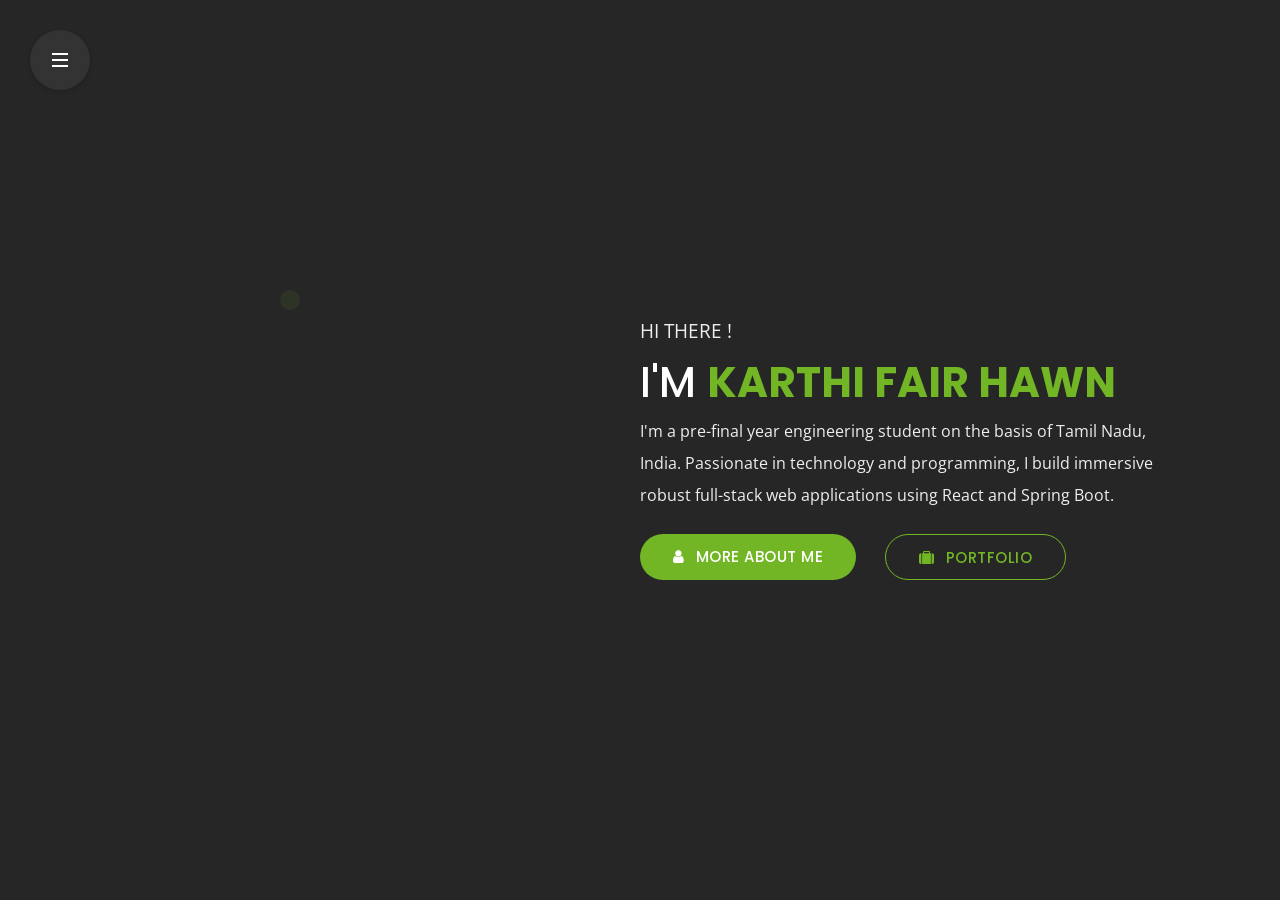
==== commit df5e00c7: "Portfolio Version Change" ====
--- a/Archieve2/index.html
+++ b/Archieve2/index.html
@@ -1,4 +1,4 @@
-﻿<!DOCTYPE html>
+<!DOCTYPE html>
 <html lang="en">
 
 
